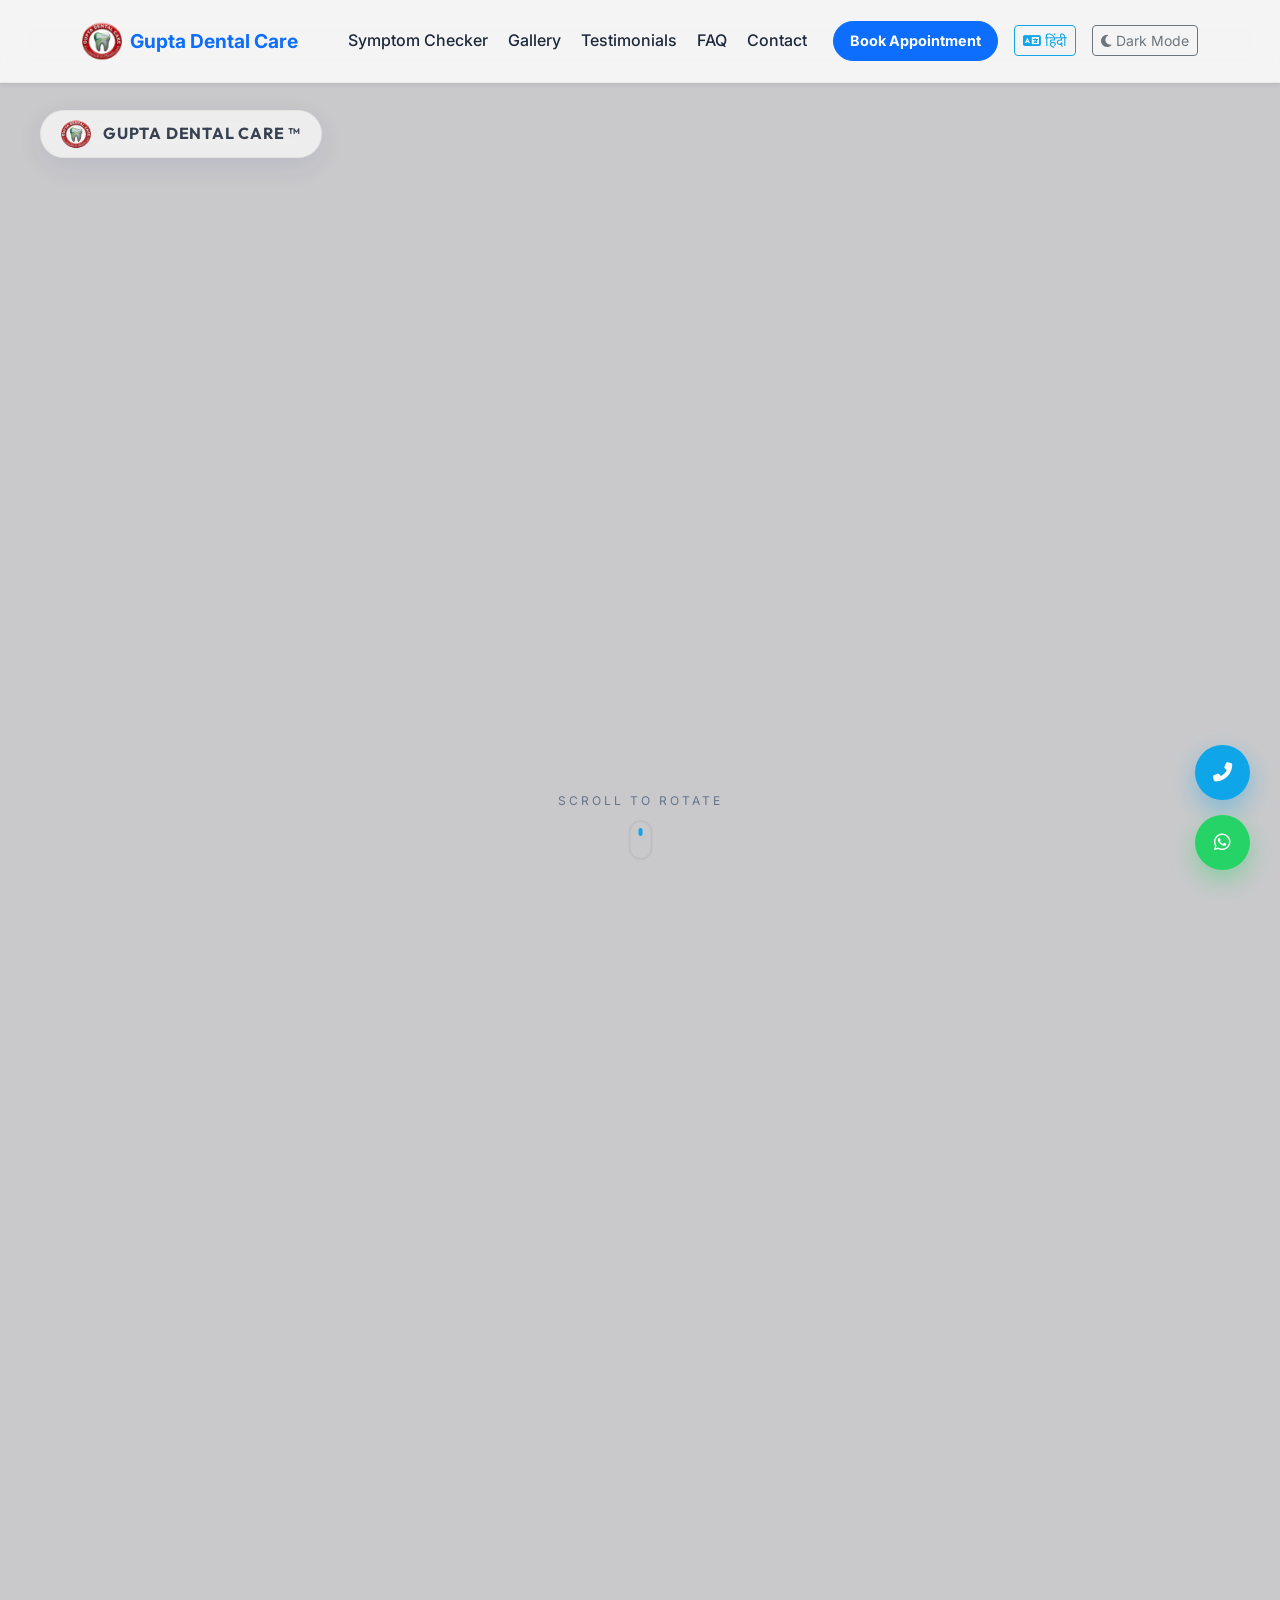
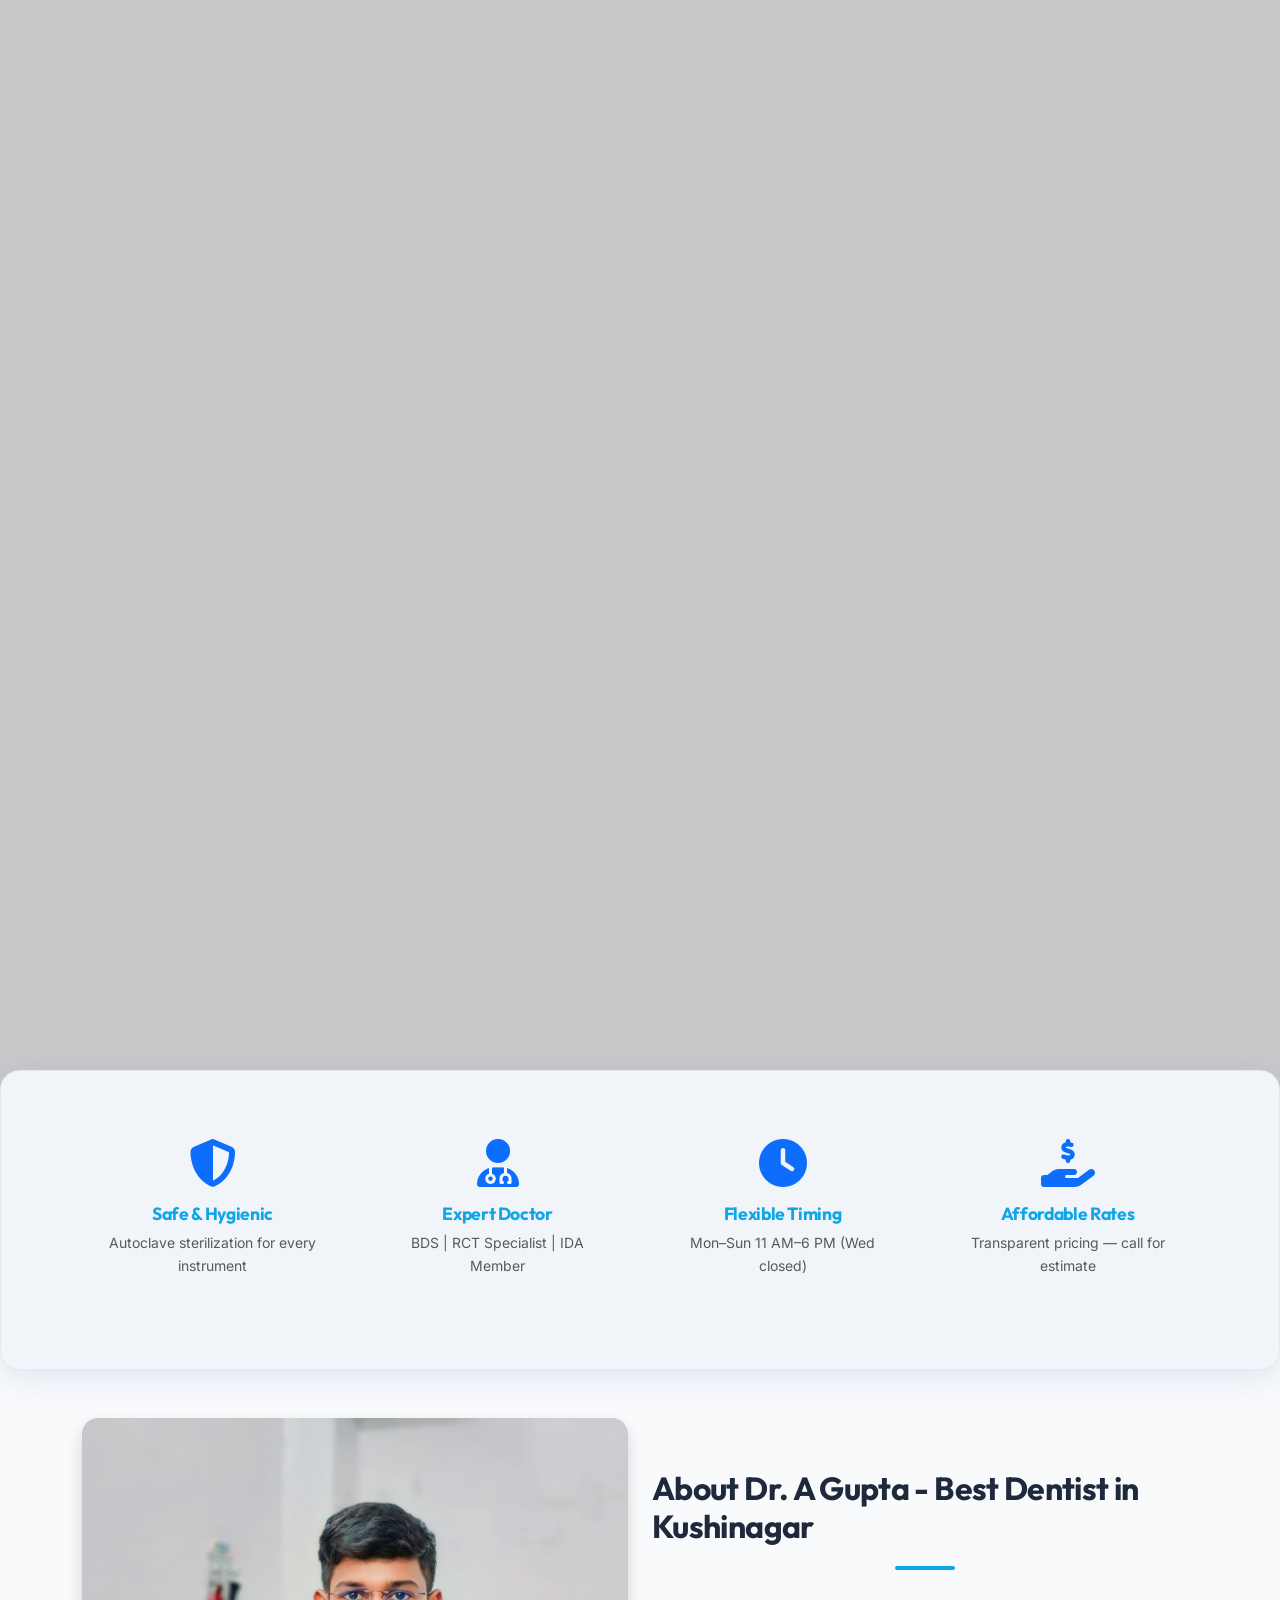
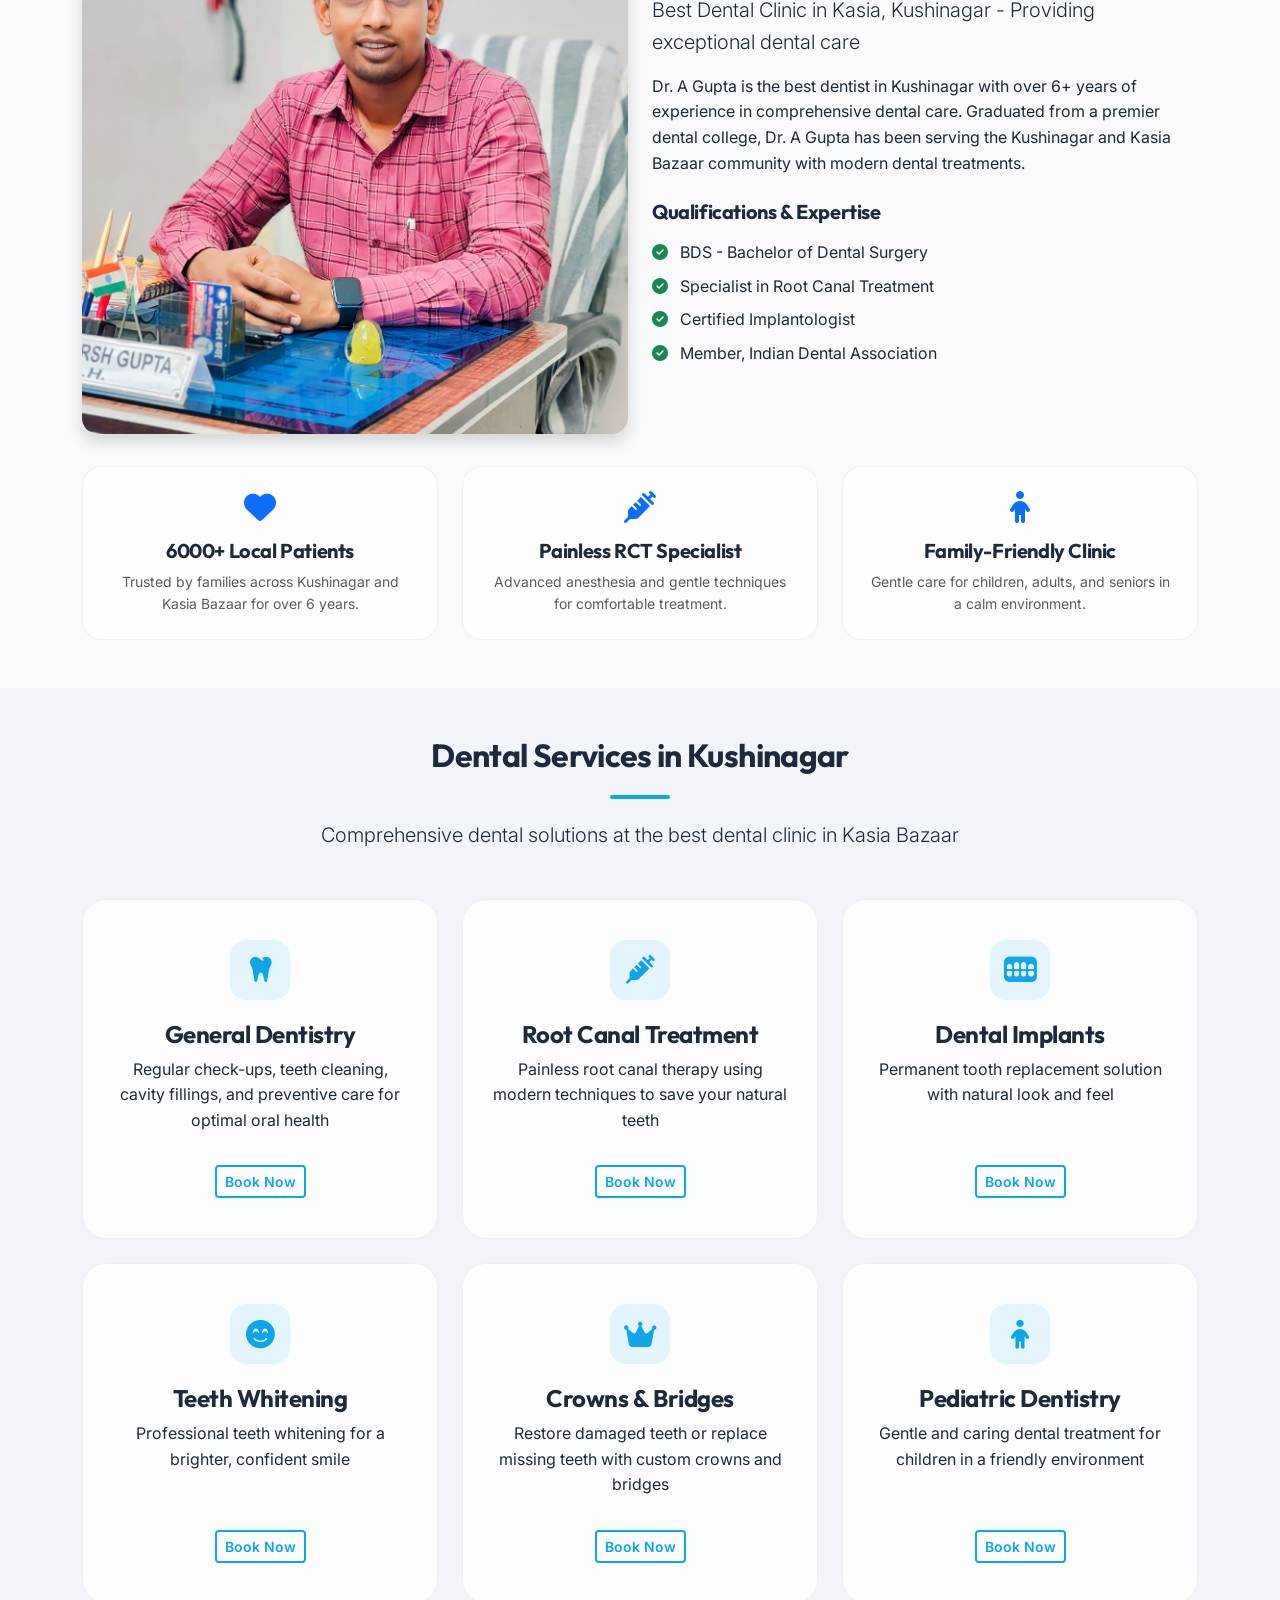
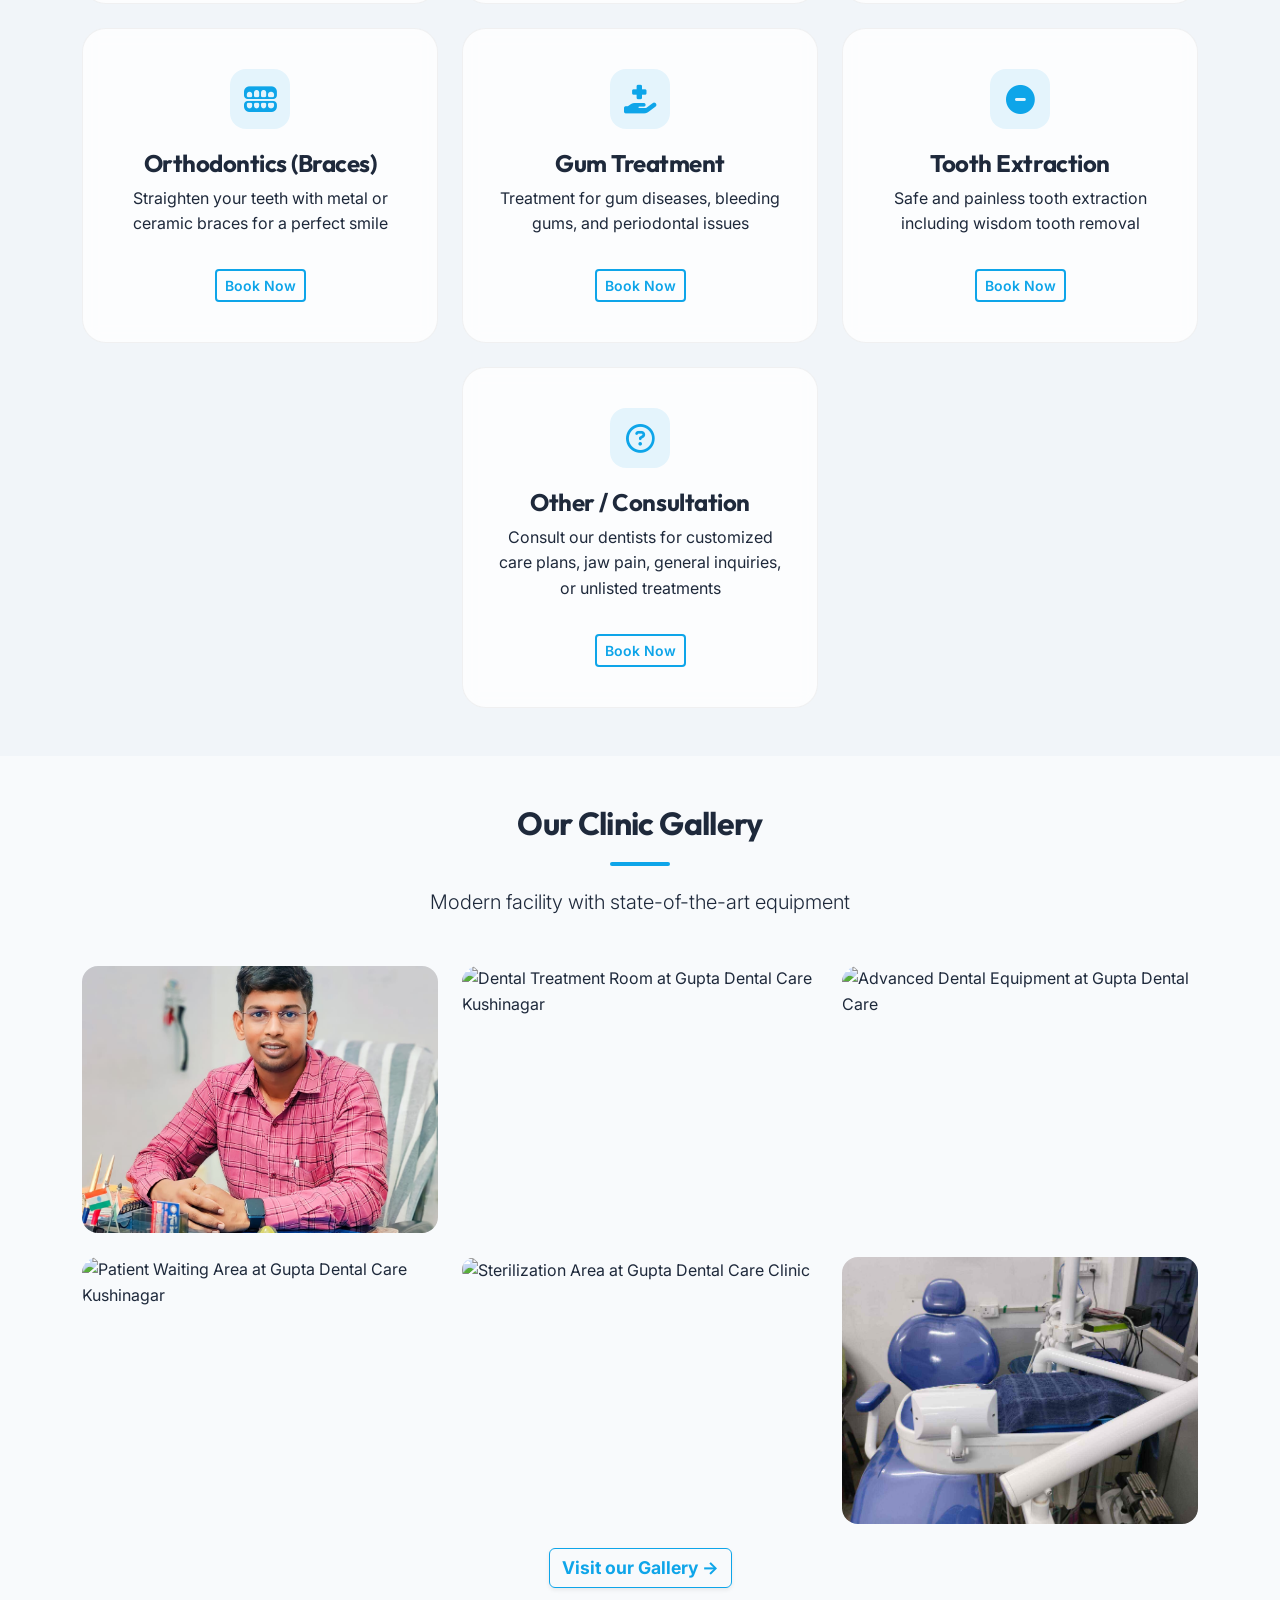
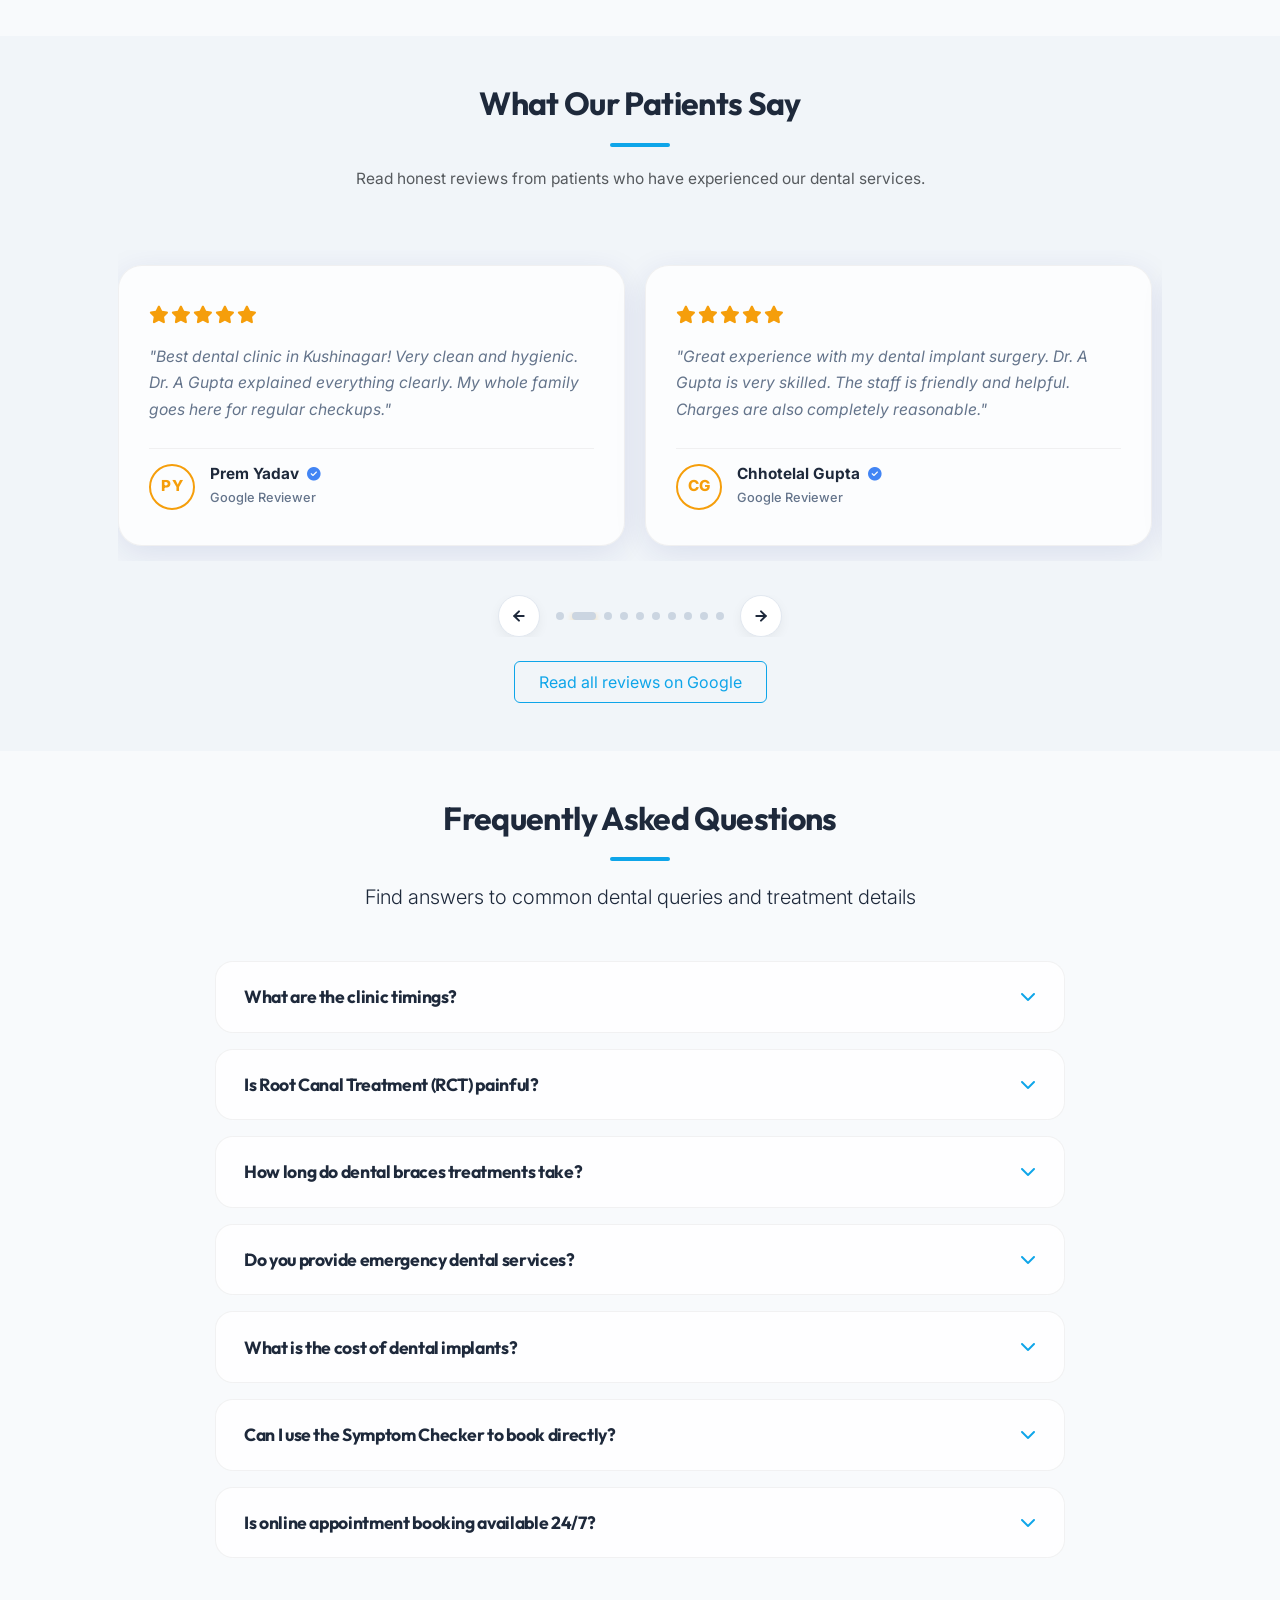
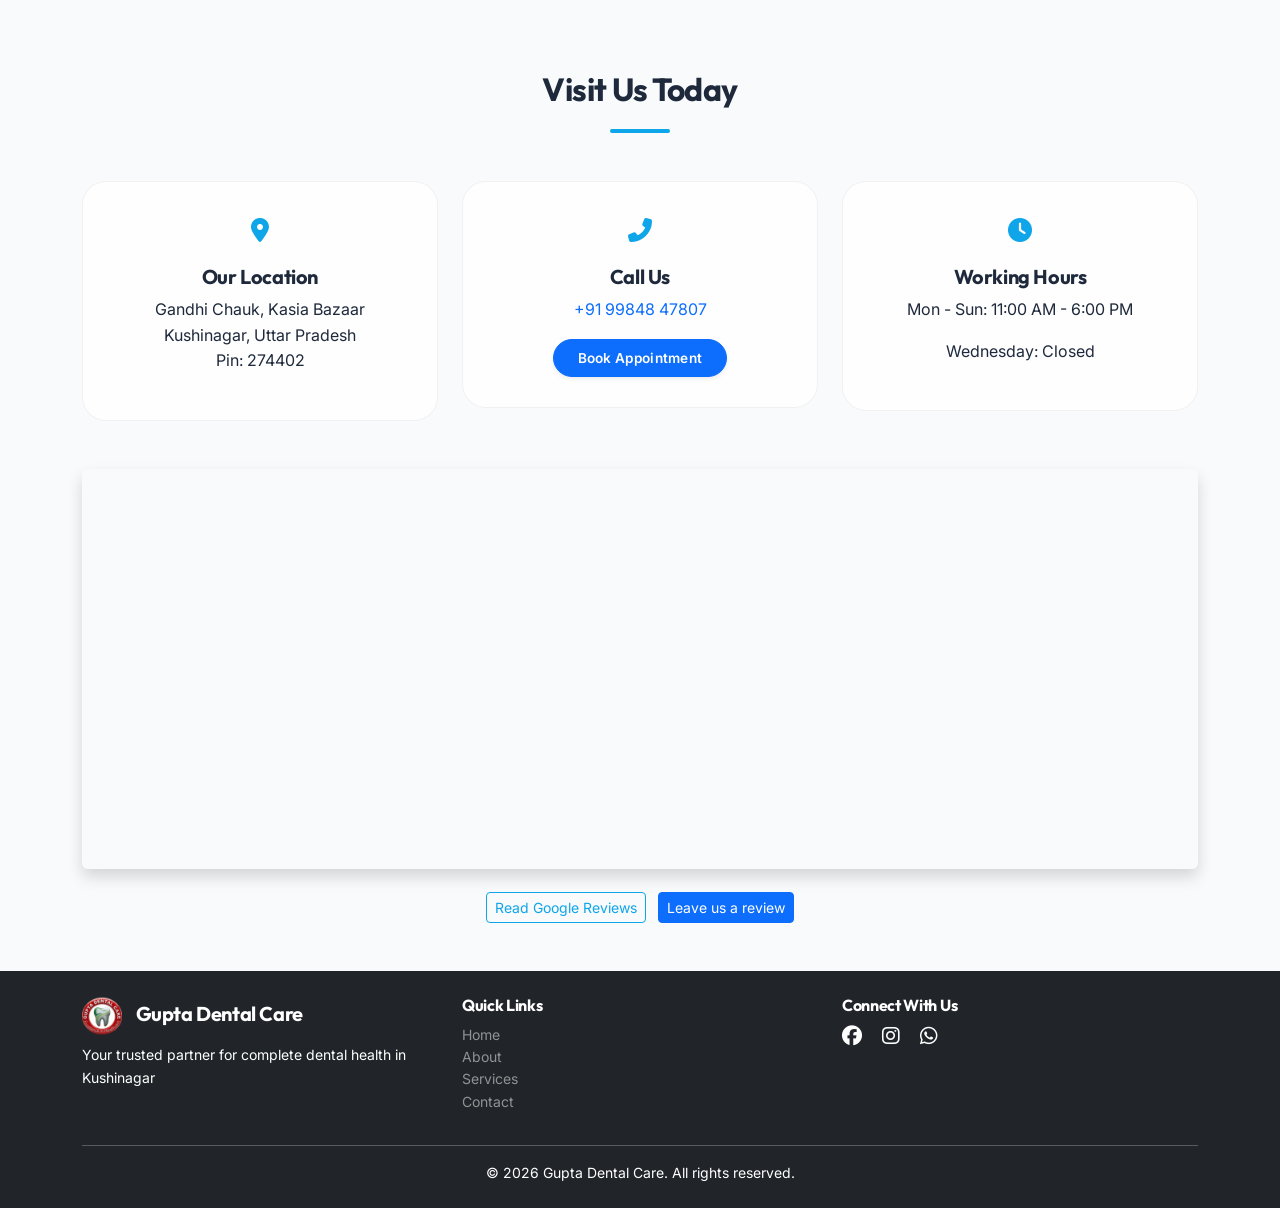
==== index.html @ a718fa8f "Add files via upload" ====
<!DOCTYPE html>
<html lang="en">

<head>
    <meta charset="UTF-8">
    <link rel="icon" type="image/png" href="favicon.png">
    <link rel="shortcut icon" type="image/x-icon" href="favicon.ico">
    <meta name="viewport" content="width=device-width, initial-scale=1.0">
    <meta name="description"
        content="Gupta Dental Care is the best dental clinic in Kushinagar, located at Gandhi Chauk, Kasia Bazaar. We offer top-class treatments like painless root canal, implants, teeth whitening, and braces from the best dentist in Kasia, Kushinagar. Book an appointment today!">
    <meta name="keywords"
        content="best dentist in kushinagar, dental clinic in kushinagar, best dentist in kasia bazaar, dental clinic in kasia, gupta dental care kushinagar, root canal treatment in kushinagar, teeth cleaning kushinagar, dental implants kushinagar, teeth whitening kasia, braces treatment kushinagar, dentist doctor near me, top dental clinic kushinagar, kushinagar dentist, kasia dentist clinic">
    <title>Gupta Dental Care - Best Dentist in Kushinagar | Gandhi Chauk, Kasia Bazaar</title>

    <!-- Canonical URL -->
    <link rel="canonical" href="https://bitcodeashishcloud.github.io/Gupta-Dental-Care/">

    <!-- Open Graph / Facebook -->
    <meta property="og:type" content="website">
    <meta property="og:url" content="https://bitcodeashishcloud.github.io/Gupta-Dental-Care/">
    <meta property="og:title" content="Gupta Dental Care - Best Dentist in Kushinagar | Gandhi Chauk, Kasia Bazaar">
    <meta property="og:description" content="Gupta Dental Care is the best dental clinic in Kushinagar (Gandhi Chauk, Kasia Bazaar). We offer top-class treatments: painless root canal, implants, braces, and teeth whitening from the best dentist in Kasia.">
    <meta property="og:image" content="https://bitcodeashishcloud.github.io/Gupta-Dental-Care/logo.png">

    <!-- Twitter -->
    <meta property="twitter:card" content="summary_large_image">
    <meta property="twitter:url" content="https://bitcodeashishcloud.github.io/Gupta-Dental-Care/">
    <meta property="twitter:title" content="Gupta Dental Care - Best Dentist in Kushinagar">
    <meta property="twitter:description" content="Gupta Dental Care is the best dental clinic in Kushinagar (Gandhi Chauk, Kasia Bazaar). We offer top-class treatments: painless root canal, implants, braces, and teeth whitening from the best dentist in Kasia.">
    <meta property="twitter:image" content="https://bitcodeashishcloud.github.io/Gupta-Dental-Care/logo.png">

    <!-- Local SEO JSON-LD Structured Data -->
    <script type="application/ld+json">
    {
      "@context": "https://schema.org",
      "@type": "Dentist",
      "name": "Gupta Dental Care",
      "image": "https://bitcodeashishcloud.github.io/Gupta-Dental-Care/logo.png",
      "@id": "https://bitcodeashishcloud.github.io/Gupta-Dental-Care/#dentist",
      "url": "https://bitcodeashishcloud.github.io/Gupta-Dental-Care/",
      "telephone": "+919984847807",
      "priceRange": "$$",
      "address": {
        "@type": "PostalAddress",
        "streetAddress": "Gandhi Chauk, Kasia Bazaar",
        "addressLocality": "Kushinagar",
        "addressRegion": "Uttar Pradesh",
        "postalCode": "274402",
        "addressCountry": "IN"
      },
      "geo": {
        "@type": "GeoCoordinates",
        "latitude": 26.7513826,
        "longitude": 83.9116056
      },
      "openingHoursSpecification": [
        {
          "@type": "OpeningHoursSpecification",
          "dayOfWeek": [
            "Monday",
            "Tuesday",
            "Thursday",
            "Friday",
            "Saturday",
            "Sunday"
          ],
          "opens": "11:00",
          "closes": "18:00"
        }
      ],
      "sameAs": [
        "https://www.facebook.com/people/Gupta-Dental-Care/100083342202190/",
        "https://www.instagram.com/guptadentalcare/",
        "https://maps.app.goo.gl/AraLLAGuS63JFRBz9"
      ]
    }
    </script>

    <!-- Bootstrap CSS -->
    <link href="https://cdn.jsdelivr.net/npm/bootstrap@5.3.0/dist/css/bootstrap.min.css" rel="stylesheet">
    <!-- Font Awesome -->
    <link rel="stylesheet" href="https://cdnjs.cloudflare.com/ajax/libs/font-awesome/6.4.0/css/all.min.css">
    <!-- Google Fonts -->
    <link
        href="https://fonts.googleapis.com/css2?family=Outfit:wght@300;400;500;600;700;800&family=Inter:wght@300;400;500;600;700&family=Noto+Sans+Devanagari:wght@300;400;500;600;700&display=swap"
        rel="stylesheet">
    <!-- AOS Animation -->
    <link href="https://unpkg.com/aos@2.3.1/dist/aos.css" rel="stylesheet">
    <!-- Custom CSS -->
    <link rel="stylesheet" href="styles.css">

    <!-- =====================================================
       3D SCROLL ANIMATION CUSTOM INTEGRATED STYLES
       ===================================================== -->
    <style>
        #scroll-track {
            position: relative;
            width: 100%;
            height: 480vh; /* Smooth scrolling duration */
            background-color: var(--hero-bg, var(--bg-body));
            transition: background-color 0.5s ease;
        }

        .sticky-canvas-wrapper {
            position: sticky;
            top: 0;
            width: 100%;
            height: 100vh;
            overflow: hidden;
            display: flex;
            align-items: center;
            justify-content: center;
            background-color: var(--hero-bg, var(--bg-body));
            transition: background-color 0.5s ease;
        }

        .sticky-canvas-wrapper::before {
            content: '';
            position: absolute;
            inset: 0;
            /* Centre is transparent, edges fade smoothly to page background to blend the grey frame container */
            background: radial-gradient(circle at center, transparent 25%, var(--hero-bg, var(--bg-body)) 60%);
            pointer-events: none;
            z-index: 3; /* Render on top of canvas to blend borders */
        }

        /* Branding watermark style overlay */
        .hero-brand-watermark {
            position: absolute;
            top: 110px;
            left: 50%;
            transform: translateX(-50%);
            display: flex;
            align-items: center;
            gap: 12px;
            opacity: 0.85;
            z-index: 10;
            pointer-events: none;
            background: var(--bg-surface);
            backdrop-filter: blur(10px);
            -webkit-backdrop-filter: blur(10px);
            border: 1px solid var(--border-glass);
            padding: 8px 20px;
            border-radius: 30px;
            box-shadow: var(--shadow-glass);
            transition: background-color 0.5s ease;
        }

        .hero-brand-watermark img {
            height: 30px;
            width: auto;
            object-fit: contain;
        }

        .hero-brand-watermark span {
            font-family: 'Outfit', sans-serif;
            font-weight: 700;
            font-size: 1rem;
            color: var(--text-main);
            letter-spacing: 0.05em;
            text-transform: uppercase;
        }

        @media (min-width: 992px) {
            .hero-brand-watermark {
                left: 40px;
                transform: none;
            }
        }

        #dental-canvas {
            display: block;
            max-width: 100vw;
            max-height: 100vh;
            object-fit: contain;
            z-index: 2;
        }

        /* Overlay text cards styled to match the theme */
        .overlay-card {
            position: absolute;
            top: 50%;
            transform: translate(-50%, -50%);
            width: 90%;
            max-width: 440px;
            background: var(--bg-surface);
            backdrop-filter: blur(20px);
            -webkit-backdrop-filter: blur(20px);
            border: 1px solid var(--border-glass);
            border-left: 3px solid var(--primary);
            border-radius: 20px;
            padding: 2.5rem;
            box-shadow: var(--shadow-glass);
            z-index: 10;
            pointer-events: auto;
            display: none;
            opacity: 0;
            transition: background-color 0.5s ease, border-color 0.5s ease, opacity 0.1s ease;
        }

        #card-1 { left: 22%; }
        #card-2 { left: 78%; }
        #card-3 { left: 22%; }
        #card-4 { left: 50%; max-width: 550px; text-align: center; border-left: 1px solid var(--border-glass); border-bottom: 3px solid var(--primary); }

        .card-tag {
            font-family: 'Outfit', sans-serif;
            font-size: 0.8rem;
            font-weight: 700;
            text-transform: uppercase;
            letter-spacing: 0.2em;
            color: var(--primary);
            margin-bottom: 0.75rem;
            display: inline-block;
        }

        .card-title {
            font-size: 2rem;
            font-weight: 700;
            color: var(--text-main);
            margin-bottom: 1rem;
            line-height: 1.2;
        }

        .card-text {
            color: var(--text-muted);
            font-size: 0.98rem;
            line-height: 1.6;
            margin-bottom: 0;
        }

        /* Preloader overlay matching the theme */
        #preloader {
            position: fixed;
            inset: 0;
            background-color: var(--bg-body);
            z-index: 99999;
            display: flex;
            flex-direction: column;
            align-items: center;
            justify-content: center;
            transition: opacity 0.8s ease, visibility 0.8s;
        }

        .preloader-logo {
            font-family: 'Outfit', sans-serif;
            font-size: 2.5rem;
            font-weight: 800;
            letter-spacing: 0.1em;
            margin-bottom: 2rem;
            background: linear-gradient(135deg, var(--text-main) 30%, var(--primary));
            -webkit-background-clip: text;
            -webkit-text-fill-color: transparent;
            text-transform: uppercase;
        }

        .loader-ring-container {
            position: relative;
            width: 120px;
            height: 120px;
            margin-bottom: 2rem;
        }

        .loader-ring {
            width: 100%;
            height: 100%;
            border-radius: 50%;
            border: 2px solid var(--border-glass);
            border-top: 2px solid var(--primary);
            animation: spin 1s linear infinite;
        }

        .loader-percentage {
            position: absolute;
            inset: 0;
            display: flex;
            align-items: center;
            justify-content: center;
            font-family: 'Outfit', sans-serif;
            font-weight: 600;
            font-size: 1.25rem;
            color: var(--primary);
        }

        .loader-bar-bg {
            width: 250px;
            height: 2px;
            background: var(--border-glass);
            border-radius: 1px;
            overflow: hidden;
            margin-bottom: 1rem;
        }

        .loader-bar-fill {
            width: 0%;
            height: 100%;
            background: var(--primary);
            transition: width 0.1s ease-out;
        }

        .loader-status {
            font-size: 0.85rem;
            color: var(--text-muted);
            text-transform: uppercase;
            letter-spacing: 0.15em;
        }

        .scroll-down-indicator {
            position: absolute;
            bottom: 40px;
            left: 50%;
            transform: translateX(-50%);
            z-index: 15;
            display: flex;
            flex-direction: column;
            align-items: center;
            color: var(--text-muted);
            font-size: 0.75rem;
            text-transform: uppercase;
            letter-spacing: 0.25em;
            pointer-events: none;
            transition: opacity 0.5s;
        }

        .scroll-mouse {
            width: 24px;
            height: 40px;
            border: 2px solid var(--border-glass);
            border-radius: 12px;
            margin-top: 10px;
            position: relative;
        }

        .scroll-wheel {
            width: 4px;
            height: 8px;
            background-color: var(--primary);
            border-radius: 2px;
            position: absolute;
            top: 6px;
            left: 50%;
            transform: translateX(-50%);
            animation: scrollWheelAnim 1.8s infinite;
        }

        @keyframes spin {
            0% { transform: rotate(0deg); }
            100% { transform: rotate(360deg); }
        }

        @keyframes scrollWheelAnim {
            0% { top: 6px; opacity: 1; }
            100% { top: 22px; opacity: 0; }
        }

        @media (max-width: 991.98px) {
            /* Position text overlays at the bottom of the screen on mobile to avoid covering the 3D model */
            .overlay-card {
                left: 50% !important;
                top: 76% !important;
                transform: translate(-50%, -50%) !important;
                width: 92% !important;
                max-width: 460px !important;
                padding: 1.25rem 1.5rem !important;
                border-radius: 16px !important;
            }

            .card-title {
                font-size: 1.3rem !important;
                margin-bottom: 0.5rem !important;
            }

            .card-text {
                font-size: 0.82rem !important;
                line-height: 1.5 !important;
            }

            .card-tag {
                font-size: 0.7rem !important;
                margin-bottom: 0.25rem !important;
            }

            /* Center brand watermark at the top of the viewport on mobile */
            .hero-brand-watermark {
                top: 80px !important;
                left: 50% !important;
                transform: translateX(-50%) !important;
                padding: 6px 15px !important;
                border-radius: 20px !important;
            }

            .hero-brand-watermark img {
                height: 24px !important;
            }

            /* Mask left/right borders on mobile using narrow ellipse vignette */
            .sticky-canvas-wrapper::before {
                background: radial-gradient(ellipse at center, transparent 20%, var(--hero-bg, var(--bg-body)) 60%) !important;
            }

            .hero-brand-watermark span {
                font-size: 0.85rem !important;
            }
        }
    </style>

</head>

<body>
    <!-- PRELOADER OVERLAY -->
    <div id="preloader">
        <div class="preloader-logo" data-en="Gupta Dental Care" data-hi="गुप्ता डेंटल केयर">Gupta Dental Care</div>
        <div class="loader-ring-container">
            <div class="loader-ring"></div>
            <div class="loader-percentage" id="preload-percent">0%</div>
        </div>
        <div class="loader-bar-bg">
            <div class="loader-bar-fill" id="preload-progress-bar"></div>
        </div>
        <div class="loader-status" id="preload-status" data-en="Loading 3D Model..." data-hi="3D मॉडल लोड हो रहा है...">Loading 3D Model...</div>
    </div>


    <!-- Navigation -->
    <nav class="navbar navbar-expand-lg navbar-light bg-white fixed-top shadow-sm">
        <div class="container">
            <a class="navbar-brand d-flex align-items-center" href="#home" style="max-width: 75%;">
                <img src="logo.png" alt="Gupta Dental Care Clinic Logo" style="height: 40px; width: auto; object-fit: contain;">
                <span class="ms-2 fw-bold text-primary text-truncate" style="font-size: 1.2rem;">Gupta Dental
                    Care</span>
            </a>
            <button class="navbar-toggler" type="button" data-bs-toggle="collapse" data-bs-target="#navbarNav"
                aria-label="Toggle navigation">
                <span class="navbar-toggler-icon"></span>
            </button>
            <div class="collapse navbar-collapse" id="navbarNav">
                <ul class="navbar-nav ms-auto align-items-center">
                    <li class="nav-item">
                        <a class="nav-link" href="symptoms/" data-en="Symptom Checker" data-hi="लक्षण जांचकर्ता">Symptom Checker</a>
                    </li>
                    <li class="nav-item">
                        <a class="nav-link" href="gallery/" data-en="Gallery" data-hi="गैलरी">Gallery</a>
                    </li>
                    <li class="nav-item">
                        <a class="nav-link" href="#testimonials" data-en="Testimonials" data-hi="समीक्षा">Testimonials</a>
                    </li>
                    <li class="nav-item">
                        <a class="nav-link" href="#faq" data-en="FAQ" data-hi="सामान्य प्रश्न">FAQ</a>
                    </li>
                    <li class="nav-item">
                        <a class="nav-link" href="#contact" data-en="Contact" data-hi="संपर्क">Contact</a>
                    </li>
                    <li class="nav-item ms-lg-3 mt-2 mt-lg-0 mb-2 mb-lg-0">
                        <a class="btn btn-primary nav-cta-btn px-3 py-2 fw-bold text-white" href="booking/" data-en="Book Appointment" data-hi="अपॉइंटमेंट बुक करें" style="border-radius: 20px; font-size: 0.9rem; text-decoration: none;">Book Appointment</a>
                    </li>
                    <li class="nav-item ms-3">
                        <button class="btn btn-outline-primary btn-sm language-toggle" onclick="toggleLanguage()">
                            <i class="fas fa-language"></i> <span id="lang-text">हिंदी</span>
                        </button>
                    </li>
                    <li class="nav-item ms-3">
                        <button class="btn btn-outline-secondary btn-sm" id="bg-toggle" onclick="toggleBackgroundMode()">
                            <i class="fas fa-moon"></i> <span id="bg-mode-text">Dark Mode</span>
                        </button>
                    </li>
                </ul>
            </div>
        </div>
    </nav>

    <!-- Hero Section -->
    <section id="home" style="padding:0;">
        <div id="scroll-track">
            <div class="sticky-canvas-wrapper">
                <canvas id="dental-canvas"></canvas>

                <!-- Branding watermark overlay -->
                <div class="hero-brand-watermark">
                    <img src="logo.png" alt="Gupta Dental Care Logo">
                    <span data-en="Gupta Dental Care &trade;" data-hi="गुप्ता डेंटल केयर &trade;">Gupta Dental Care &trade;</span>
                </div>

                <!-- Scroll indicator -->
                <div class="scroll-down-indicator" id="scroll-prompt">
                    <span data-en="SCROLL TO ROTATE" data-hi="घुमाने के लिए स्क्रॉल करें">SCROLL TO ROTATE</span>
                    <div class="scroll-mouse">
                        <div class="scroll-wheel"></div>
                    </div>
                </div>

                <!-- Overlaid Cards -->
                <div class="overlay-card" id="card-1">
                    <span class="card-tag" data-en="Revolutionary Technology" data-hi="क्रांतिकारी तकनीक">Revolutionary Technology</span>
                    <h3 class="card-title" data-en="DentaLuxe 3D Precision" data-hi="डेंटालक्स 3D परिशुद्धता">DentaLuxe 3D Precision</h3>
                    <p class="card-text" data-en="Step into a new era of aesthetics. Watch this high-resolution dental scan rotate under your control. We map every curve with sub-millimeter clinical accuracy." data-hi="सौंदर्यशास्त्र के एक नए युग में कदम रखें। अपने नियंत्रण में घूमते हुए इस उच्च-रिज़ॉल्यूशन वाले डेंटल स्कैन को देखें। हम सब-मिलीमीटर नैदानिक सटीकता के साथ हर वक्र का मानचित्रण करते हैं।">Step into a new era of aesthetics. Watch this high-resolution dental scan rotate under your control. We map every curve with sub-millimeter clinical accuracy.</p>
                </div>

                <div class="overlay-card" id="card-2">
                    <span class="card-tag" data-en="Digital Impressions" data-hi="डिजिटल इम्प्रेशन">Digital Impressions</span>
                    <h3 class="card-title" data-en="Intraoral Diagnostics" data-hi="इंट्राओरल निदान">Intraoral Diagnostics</h3>
                    <p class="card-text" data-en="No messy molds, no discomfort. Our advanced optical wand scans the mouth in 60 seconds, creating an exact digital replica to plan your treatment instantly." data-hi="कोई गंदा सांचा नहीं, कोई असुविधा नहीं। हमारी उन्नत ऑप्टिकल छड़ी 60 सेकंड में मुंह को स्कैन करती है, जिससे आपके उपचार की तुरंत योजना बनाने के लिए एक सटीक डिजिटल प्रतिकृति बनती है।">No messy molds, no discomfort. Our advanced optical wand scans the mouth in 60 seconds, creating an exact digital replica to plan your treatment instantly.</p>
                </div>

                <div class="overlay-card" id="card-3">
                    <span class="card-tag" data-en="Invisalign & Aligners" data-hi="इनविजिलाइन और एलाइनर">Invisalign & Aligners</span>
                    <h3 class="card-title" data-en="Perfect Occlusion Fit" data-hi="परफेक्ट ऑक्लूजन फिट">Perfect Occlusion Fit</h3>
                    <p class="card-text" data-en="Using AI-driven path models, we design clear aligners that guide each tooth along its optimal path. Designed comfortably to match your exact gingival margin line." data-hi="एआई-संचालित पथ मॉडलों का उपयोग करके, हम स्पष्ट एलाइनर डिज़ाइन करते हैं जो प्रत्येक दांत को उसके सर्वोत्तम पथ पर निर्देशित करते हैं। मसूड़ों के किनारे से पूरी तरह मेल खाने के लिए आरामदायक डिज़ाइन।">Using AI-driven path models, we design clear aligners that guide each tooth along its optimal path. Designed comfortably to match your exact gingival margin line.</p>
                </div>

                <div class="overlay-card" id="card-4">
                    <span class="card-tag" data-en="Gupta Dental Care" data-hi="गुप्ता डेंटल केयर">Gupta Dental Care</span>
                    <h3 class="card-title" data-en="Your Future Smile" data-hi="आपकी भविष्य की मुस्कान">Your Future Smile</h3>
                    <p class="card-text" data-en="Luxury dental aesthetics are now closer than ever. Schedule a comprehensive 3D scan and consultation with our RCT and alignment specialists." data-hi="लक्जरी दंत सौंदर्यशास्त्र अब पहले से कहीं अधिक करीब है। हमारे आरसीटी और एलाइनमेंट विशेषज्ञों के साथ एक व्यापक 3D स्कैन और परामर्श का समय तय करें।"></p>
                    <div class="text-center mt-4">
                        <a href="booking/" class="btn btn-primary px-4 py-2" data-en="Book 3D Scan Appointment" data-hi="3D स्कैन अपॉइंटमेंट बुक करें" style="border-radius: 20px; font-weight: 600;">Book 3D Scan Appointment</a>
                    </div>
                </div>
            </div>
        </div>
    </section>

    <!-- Trust Section -->
    <section class="trust-section py-5 bg-light">
        <div class="container">
            <div class="row text-center">
                <div class="col-md-3 col-6 mb-4">
                    <div class="trust-item">
                        <i class="fas fa-shield-alt fa-3x text-primary mb-3"></i>
                        <h5 data-en="Safe & Hygienic" data-hi="सुरक्षित और स्वच्छ">Safe & Hygienic</h5>
                        <p class="small text-muted mb-0" data-en="Autoclave sterilization for every instrument" data-hi="हर उपकरण के लिए ऑटोक्लेव नसबंदी">Autoclave sterilization for every instrument</p>
                    </div>
                </div>
                <div class="col-md-3 col-6 mb-4">
                    <div class="trust-item">
                        <i class="fas fa-user-md fa-3x text-primary mb-3"></i>
                        <h5 data-en="Expert Doctor" data-hi="विशेषज्ञ डॉक्टर">Expert Doctor</h5>
                        <p class="small text-muted mb-0" data-en="BDS | RCT Specialist | IDA Member" data-hi="बीडीएस | आरसीटी विशेषज्ञ | आईडीए सदस्य">BDS | RCT Specialist | IDA Member</p>
                    </div>
                </div>
                <div class="col-md-3 col-6 mb-4">
                    <div class="trust-item">
                        <i class="fas fa-clock fa-3x text-primary mb-3"></i>
                        <h5 data-en="Flexible Timing" data-hi="लचीला समय">Flexible Timing</h5>
                        <p class="small text-muted mb-0" data-en="Mon–Sun 11 AM–6 PM (Wed closed)" data-hi="सोम–रवि 11–6 (बुधवार बंद)">Mon–Sun 11 AM–6 PM (Wed closed)</p>
                    </div>
                </div>
                <div class="col-md-3 col-6 mb-4">
                    <div class="trust-item">
                        <i class="fas fa-hand-holding-usd fa-3x text-primary mb-3"></i>
                        <h5 data-en="Affordable Rates" data-hi="किफायती दरें">Affordable Rates</h5>
                        <p class="small text-muted mb-0" data-en="Transparent pricing — call for estimate" data-hi="पारदर्शी कीमत — अनुमान के लिए कॉल करें">Transparent pricing — call for estimate</p>
                    </div>
                </div>
            </div>
        </div>
    </section>

    <!-- About Section -->
    <section id="about" class="py-5">
        <div class="container">
            <div class="row align-items-center">
                <div class="col-lg-6 mb-4 mb-lg-0">
                    <img src="Dr. A Gupta.jpeg" alt="Dr. A Gupta - Lead Dentist at Gupta Dental Care Kushinagar" class="img-fluid rounded-4 shadow">
                </div>
                <div class="col-lg-6">
                    <div class="section-title mb-4">
                        <h2 class="fw-bold" data-en="About Dr. A Gupta - Best Dentist in Kushinagar" data-hi="डॉ. ए गुप्ता के बारे में - कुशीनगर के सर्वश्रेष्ठ दंत चिकित्सक">About Dr. A
                            Gupta - Best Dentist in Kushinagar</h2>
                        <div class="title-border"></div>
                    </div>
                    <p class="lead" data-en="Best Dental Clinic in Kasia, Kushinagar - Providing exceptional dental care"
                        data-hi="कस्या, कुशीनगर में सर्वश्रेष्ठ डेंटल क्लिनिक - असाधारण दंत चिकित्सा देखभाल प्रदान करने के लिए समर्पित">
                        Best Dental Clinic in Kasia, Kushinagar - Providing exceptional dental care
                    </p>
                    <p data-en="Dr. A Gupta is the best dentist in Kushinagar with over 6+ years of experience in comprehensive dental care. Graduated from a premier dental college, Dr. A Gupta has been serving the Kushinagar and Kasia Bazaar community with modern dental treatments."
                        data-hi="डॉ. ए गुप्ता कुशीनगर के सर्वश्रेष्ठ दंत चिकित्सक हैं, जिन्हें व्यापक दंत चिकित्सा देखभाल में 6+ से अधिक वर्षों का अनुभव है। एक प्रमुख डेंटल कॉलेज से स्नातक, डॉ. ए गुप्ता आधुनिक दंत चिकित्सा उपचार के साथ कुशीनगर और कस्या बाजार समुदाय की सेवा कर रहे हैं।">
                        Dr. A Gupta is the best dentist in Kushinagar with over 6+ years of experience in comprehensive
                        dental care. Graduated from a premier dental college, Dr. A Gupta has been serving the
                        Kushinagar and Kasia Bazaar community with modern dental treatments.
                    </p>

                    <div class="qualifications mt-4">
                        <h5 class="fw-bold mb-3" data-en="Qualifications & Expertise" data-hi="योग्यता और विशेषज्ञता">
                            Qualifications & Expertise</h5>
                        <ul class="list-unstyled">
                            <li class="mb-2"><i class="fas fa-check-circle text-success me-2"></i> BDS - Bachelor of
                                Dental Surgery</li>
                            <li class="mb-2"><i class="fas fa-check-circle text-success me-2"></i> <span
                                    data-en="Specialist in Root Canal Treatment"
                                    data-hi="रूट कैनाल उपचार में विशेषज्ञ">Specialist in Root Canal Treatment</span>
                            </li>
                            <li class="mb-2"><i class="fas fa-check-circle text-success me-2"></i> <span
                                    data-en="Certified Implantologist" data-hi="प्रमाणित इम्प्लांटोलॉजिस्ट">Certified
                                    Implantologist</span></li>
                            <li class="mb-2"><i class="fas fa-check-circle text-success me-2"></i> <span
                                    data-en="Member, Indian Dental Association"
                                    data-hi="सदस्य, भारतीय दंत चिकित्सा संघ">Member, Indian Dental Association</span>
                            </li>
                        </ul>
                    </div>
                </div>
            </div>

            <!-- Why Patients Trust Us -->
            <div class="row g-4 mt-2 why-trust-row">
                <div class="col-md-4">
                    <div class="why-trust-card text-center p-4 h-100">
                        <i class="fas fa-heart fa-2x text-primary mb-3"></i>
                        <h5 class="fw-bold" data-en="6000+ Local Patients" data-hi="6000+ स्थानीय मरीज">6000+ Local Patients</h5>
                        <p class="small text-muted mb-0" data-en="Trusted by families across Kushinagar and Kasia Bazaar for over 6 years." data-hi="6+ वर्षों से कुशीनगर और कस्या बाजार के परिवारों द्वारा विश्वसनीय।">Trusted by families across Kushinagar and Kasia Bazaar for over 6 years.</p>
                    </div>
                </div>
                <div class="col-md-4">
                    <div class="why-trust-card text-center p-4 h-100">
                        <i class="fas fa-syringe fa-2x text-primary mb-3"></i>
                        <h5 class="fw-bold" data-en="Painless RCT Specialist" data-hi="दर्द रहित आरसीटी विशेषज्ञ">Painless RCT Specialist</h5>
                        <p class="small text-muted mb-0" data-en="Advanced anesthesia and gentle techniques for comfortable treatment." data-hi="आरामदायक उपचार के लिए उन्नत एनेस्थीसिया और कोमल तकनीक।">Advanced anesthesia and gentle techniques for comfortable treatment.</p>
                    </div>
                </div>
                <div class="col-md-4">
                    <div class="why-trust-card text-center p-4 h-100">
                        <i class="fas fa-child fa-2x text-primary mb-3"></i>
                        <h5 class="fw-bold" data-en="Family-Friendly Clinic" data-hi="परिवार के अनुकूल क्लिनिक">Family-Friendly Clinic</h5>
                        <p class="small text-muted mb-0" data-en="Gentle care for children, adults, and seniors in a calm environment." data-hi="शांत वातावरण में बच्चों, वयस्कों और बुजुर्गों के लिए कोमल देखभाल।">Gentle care for children, adults, and seniors in a calm environment.</p>
                    </div>
                </div>
            </div>
        </div>
    </section>


    <!-- Services Section -->
    <section id="services" class="py-5 bg-light">
        <div class="container">
            <div class="section-title text-center mb-5">
                <h2 class="fw-bold" data-en="Dental Services in Kushinagar" data-hi="कुशीनगर में दंत चिकित्सा सेवाएं">Dental Services in Kushinagar</h2>
                <div class="title-border mx-auto"></div>
                <p class="lead mt-3" data-en="Comprehensive dental solutions at the best dental clinic in Kasia Bazaar"
                    data-hi="कस्या बाजार में सर्वश्रेष्ठ दंत चिकित्सा क्लिनिक में व्यापक दंत समाधान">
                    Comprehensive dental solutions at the best dental clinic in Kasia Bazaar
                </p>
            </div>

            <div class="row g-4 justify-content-center">
                <div class="col-lg-4 col-md-6">
                    <div class="service-card text-center h-100 d-flex flex-column">
                        <div class="service-icon">
                            <i class="fas fa-tooth"></i>
                        </div>
                        <h4 data-en="General Dentistry" data-hi="सामान्य दंत चिकित्सा">General Dentistry</h4>
                        <p class="flex-grow-1" data-en="Regular check-ups, teeth cleaning, cavity fillings, and preventive care for optimal oral health"
                            data-hi="नियमित जांच, दांतों की सफाई, कैविटी भरना और इष्टतम मौखिक स्वास्थ्य के लिए निवारक देखभाल">
                            Regular check-ups, teeth cleaning, cavity fillings, and preventive care for optimal oral
                            health
                        </p>
                        <div class="mt-3">
                            <a href="booking/?service=general" class="btn btn-sm btn-outline-primary" data-en="Book Now" data-hi="अभी बुक करें">Book Now</a>
                        </div>
                    </div>
                </div>

                <div class="col-lg-4 col-md-6">
                    <div class="service-card text-center h-100 d-flex flex-column">
                        <div class="service-icon">
                            <i class="fas fa-syringe"></i>
                        </div>
                        <h4 data-en="Root Canal Treatment" data-hi="रूट कैनाल उपचार">Root Canal Treatment</h4>
                        <p class="flex-grow-1" data-en="Painless root canal therapy using modern techniques to save your natural teeth"
                            data-hi="आपके प्राकृतिक दांतों को बचाने के लिए आधुनिक तकनीकों का उपयोग करके दर्द रहित रूट कैनाल थेरेपी">
                            Painless root canal therapy using modern techniques to save your natural teeth
                        </p>
                        <div class="mt-3">
                            <a href="booking/?service=rct" class="btn btn-sm btn-outline-primary" data-en="Book Now" data-hi="अभी बुक करें">Book Now</a>
                        </div>
                    </div>
                </div>

                <div class="col-lg-4 col-md-6">
                    <div class="service-card text-center h-100 d-flex flex-column">
                        <div class="service-icon">
                            <i class="fas fa-teeth"></i>
                        </div>
                        <h4 data-en="Dental Implants" data-hi="डेंटल इम्प्लांट्स">Dental Implants</h4>
                        <p class="flex-grow-1" data-en="Permanent tooth replacement solution with natural look and feel"
                            data-hi="प्राकृतिक रूप और अनुभव के साथ स्थायी दांत प्रतिस्थापन समाधान">
                            Permanent tooth replacement solution with natural look and feel
                        </p>
                        <div class="mt-3">
                            <a href="booking/?service=implants" class="btn btn-sm btn-outline-primary" data-en="Book Now" data-hi="अभी बुक करें">Book Now</a>
                        </div>
                    </div>
                </div>

                <div class="col-lg-4 col-md-6">
                    <div class="service-card text-center h-100 d-flex flex-column">
                        <div class="service-icon">
                            <i class="fas fa-smile-beam"></i>
                        </div>
                        <h4 data-en="Teeth Whitening" data-hi="दांतों की सफेदी">Teeth Whitening</h4>
                        <p class="flex-grow-1" data-en="Professional teeth whitening for a brighter, confident smile"
                            data-hi="एक उज्जवल, आत्मविश्वास भरी मुस्कान के लिए पेशेवर दांत सफेदी">
                            Professional teeth whitening for a brighter, confident smile
                        </p>
                        <div class="mt-3">
                            <a href="booking/?service=whitening" class="btn btn-sm btn-outline-primary" data-en="Book Now" data-hi="अभी बुक करें">Book Now</a>
                        </div>
                    </div>
                </div>

                <div class="col-lg-4 col-md-6">
                    <div class="service-card text-center h-100 d-flex flex-column">
                        <div class="service-icon">
                            <i class="fas fa-crown"></i>
                        </div>
                        <h4 data-en="Crowns & Bridges" data-hi="क्राउन और ब्रिज">Crowns & Bridges</h4>
                        <p class="flex-grow-1" data-en="Restore damaged teeth or replace missing teeth with custom crowns and bridges"
                            data-hi="कस्टम क्राउन और ब्रिज के साथ क्षतिग्रस्त दांतों को बहाल करें या लापता दांतों को बदलें">
                            Restore damaged teeth or replace missing teeth with custom crowns and bridges
                        </p>
                        <div class="mt-3">
                            <a href="booking/?service=crowns" class="btn btn-sm btn-outline-primary" data-en="Book Now" data-hi="अभी बुक करें">Book Now</a>
                        </div>
                    </div>
                </div>

                <div class="col-lg-4 col-md-6">
                    <div class="service-card text-center h-100 d-flex flex-column">
                        <div class="service-icon">
                            <i class="fas fa-child"></i>
                        </div>
                        <h4 data-en="Pediatric Dentistry" data-hi="बाल दंत चिकित्सा">Pediatric Dentistry</h4>
                        <p class="flex-grow-1" data-en="Gentle and caring dental treatment for children in a friendly environment"
                            data-hi="एक मित्रवत वातावरण में बच्चों के लिए कोमल और देखभाल भरा दंत उपचार">
                            Gentle and caring dental treatment for children in a friendly environment
                        </p>
                        <div class="mt-3">
                            <a href="booking/?service=pediatric" class="btn btn-sm btn-outline-primary" data-en="Book Now" data-hi="अभी बुक करें">Book Now</a>
                        </div>
                    </div>
                </div>

                <div class="col-lg-4 col-md-6">
                    <div class="service-card text-center h-100 d-flex flex-column">
                        <div class="service-icon">
                            <i class="fas fa-teeth-open"></i>
                        </div>
                        <h4 data-en="Orthodontics (Braces)" data-hi="ऑर्थोडॉन्टिक्स (ब्रेसेस)">Orthodontics (Braces)
                        </h4>
                        <p class="flex-grow-1" data-en="Straighten your teeth with metal or ceramic braces for a perfect smile"
                            data-hi="एक आदर्श मुस्कान के लिए धातु या सिरेमिक ब्रेसिज़ के साथ अपने दांतों को सीधा करें">
                            Straighten your teeth with metal or ceramic braces for a perfect smile
                        </p>
                        <div class="mt-3">
                            <a href="booking/?service=braces" class="btn btn-sm btn-outline-primary" data-en="Book Now" data-hi="अभी बुक करें">Book Now</a>
                        </div>
                    </div>
                </div>

                <div class="col-lg-4 col-md-6">
                    <div class="service-card text-center h-100 d-flex flex-column">
                        <div class="service-icon">
                            <i class="fas fa-hand-holding-medical"></i>
                        </div>
                        <h4 data-en="Gum Treatment" data-hi="मसूड़ों का उपचार">Gum Treatment</h4>
                        <p class="flex-grow-1" data-en="Treatment for gum diseases, bleeding gums, and periodontal issues"
                            data-hi="मसूड़ों की बीमारियों, मसूड़ों से खून आना और पीरियोडोंटल समस्याओं के लिए उपचार">
                            Treatment for gum diseases, bleeding gums, and periodontal issues
                        </p>
                        <div class="mt-3">
                            <a href="booking/?service=gum" class="btn btn-sm btn-outline-primary" data-en="Book Now" data-hi="अभी बुक करें">Book Now</a>
                        </div>
                    </div>
                </div>

                <!-- Tooth Extraction -->
                <div class="col-lg-4 col-md-6">
                    <div class="service-card text-center h-100 d-flex flex-column">
                        <div class="service-icon">
                            <i class="fas fa-circle-minus"></i>
                        </div>
                        <h4 data-en="Tooth Extraction" data-hi="दांत निकालना">Tooth Extraction</h4>
                        <p class="flex-grow-1" data-en="Safe and painless tooth extraction including wisdom tooth removal"
                            data-hi="ज्ञान दांत हटाने सहित सुरक्षित और दर्द रहित दांत निष्कर्षण">
                            Safe and painless tooth extraction including wisdom tooth removal
                        </p>
                        <div class="mt-3">
                            <a href="booking/?service=extraction" class="btn btn-sm btn-outline-primary" data-en="Book Now" data-hi="अभी बुक करें">Book Now</a>
                        </div>
                    </div>
                </div>
                <!-- Other / Consultation -->
                <div class="col-lg-4 col-md-6">
                    <div class="service-card text-center h-100 d-flex flex-column">
                        <div class="service-icon">
                            <i class="far fa-question-circle"></i>
                        </div>
                        <h4 data-en="Other / Consultation" data-hi="अन्य / परामर्श">Other / Consultation</h4>
                        <p class="flex-grow-1" data-en="Consult our dentists for customized care plans, jaw pain, general inquiries, or unlisted treatments"
                            data-hi="अनुकूलित देखभाल योजनाओं, जबड़े के दर्द, सामान्य पूछताछ या अवांछित उपचारों के लिए हमारे दंत चिकित्सकों से परामर्श लें">
                            Consult our dentists for customized care plans, jaw pain, general inquiries, or unlisted treatments
                        </p>
                        <div class="mt-3">
                            <a href="booking/?service=other" class="btn btn-sm btn-outline-primary" data-en="Book Now" data-hi="अभी बुक करें">Book Now</a>
                        </div>
                    </div>
                </div>
            </div>
        </div>
    </section>

    <!-- Gallery Section -->
    <section id="gallery" class="py-5">
        <div class="container">
            <div class="section-title text-center mb-5">
                <h2 class="fw-bold" data-en="Our Clinic Gallery" data-hi="हमारा क्लिनिक गैलरी">Our Clinic Gallery</h2>
                <div class="title-border mx-auto"></div>
                <p class="lead mt-3" data-en="Modern facility with state-of-the-art equipment"
                    data-hi="अत्याधुनिक उपकरणों के साथ आधुनिक सुविधा">
                    Modern facility with state-of-the-art equipment
                </p>
            </div>
            <!-- Gallery Popup Modal -->
            <div id="galleryPopup"
                style="display:none; position:fixed; left:50%; bottom:30px; transform:translateX(-50%); background:#292929; color:#fff; border-radius:16px; box-shadow:0 4px 32px #000; padding:24px 32px; z-index:2000; min-width:260px; text-align:center;">
                <span style="font-size:1.1rem; font-weight:600;">See all clinic photos in our full gallery!</span><br>
                <a href="gallery/" class="btn btn-primary mt-3">Open Full Gallery</a>
                <button id="closeGalleryPopup"
                    style="position:absolute; top:8px; right:16px; background:none; border:none; color:#fff; font-size:1.5rem; cursor:pointer;">&times;</button>
            </div>

            <div class="row g-4" id="homeDynamicGallery">
                <div class="col-lg-4 col-md-6">
                    <div class="gallery-item">
                        <img src="home/Dr. A Gupta.jpeg" alt="Clinic Reception Area at Gupta Dental Care Kushinagar" class="img-fluid rounded gallery-img">
                        <div class="gallery-overlay">
                            <h5 data-en="Reception Area" data-hi="रिसेप्शन क्षेत्र">Reception Area</h5>
                        </div>
                    </div>
                </div>
                <div class="col-lg-4 col-md-6">
                    <div class="gallery-item">
                        <img src="https://images.unsplash.com/photo-1588776814546-1ffcf47267a5?w=600&h=400&fit=crop"
                            alt="Dental Treatment Room at Gupta Dental Care Kushinagar" class="img-fluid rounded gallery-img">
                        <div class="gallery-overlay">
                            <h5 data-en="Treatment Room" data-hi="उपचार कक्ष">Treatment Room</h5>
                        </div>
                    </div>
                </div>
                <div class="col-lg-4 col-md-6">
                    <div class="gallery-item">
                        <img src="https://images.unsplash.com/photo-1598256989800-fe5f95da9787?w=600&h=400&fit=crop"
                            alt="Advanced Dental Equipment at Gupta Dental Care" class="img-fluid rounded gallery-img">
                        <div class="gallery-overlay">
                            <h5 data-en="Advanced Equipment" data-hi="उन्नत उपकरण">Advanced Equipment</h5>
                        </div>
                    </div>
                </div>
                <div class="col-lg-4 col-md-6">
                    <div class="gallery-item">
                        <img src="https://images.unsplash.com/photo-1606811841689-23dfddce3e95?w=600&h=400&fit=crop"
                            alt="Patient Waiting Area at Gupta Dental Care Kushinagar" class="img-fluid rounded gallery-img">
                        <div class="gallery-overlay">
                            <h5 data-en="Waiting Area" data-hi="प्रतीक्षालय">Waiting Area</h5>
                        </div>
                    </div>
                </div>
                <div class="col-lg-4 col-md-6">
                    <div class="gallery-item">
                        <img src="https://images.unsplash.com/photo-1631217868264-e5b90bb7e133?w=600&h=400&fit=crop"
                            alt="Sterilization Area at Gupta Dental Care Clinic" class="img-fluid rounded gallery-img">
                        <div class="gallery-overlay">
                            <h5 data-en="Sterilization Area" data-hi="नसबंदी क्षेत्र">Sterilization Area</h5>
                        </div>
                    </div>
                </div>
                <div class="col-lg-4 col-md-6">
                    <div class="gallery-item">
                        <img src="home/1.1.1.2.jpg" alt="Modern Dental Treatment Chair at Gupta Dental Care" class="img-fluid rounded gallery-img">
                        <div class="gallery-overlay">
                            <h5 data-en="Treatment Chair" data-hi="उपचार कुर्सी">Treatment Chair</h5>
                        </div>
                    </div>
                </div>
            </div>
            <div class="text-center mt-4">
                <button id="visitGalleryBtn" class="btn btn-outline-primary shadow-sm"
                    style="font-weight:700; font-size:1.1rem;">Visit our Gallery &rarr;</button>
            </div>
        </div>
    </section>

    <!-- Testimonials Section -->
    <section id="testimonials" class="py-5 bg-light">
        <div class="container px-4 px-md-5">
            <div class="section-title text-center mb-5">
                <h2 class="fw-bold animate-on-scroll" data-en="What Our Patients Say" data-hi="हमारे मरीज क्या कहते हैं">What Our Patients Say</h2>
                <div class="title-border mx-auto"></div>
                <p class="text-muted mt-2" style="font-size:0.97rem;" data-en="Read honest reviews from patients who have experienced our dental services." data-hi="हमारे दंत चिकित्सा सेवाओं का अनुभव करने वाले मरीजों की ईमानदार समीक्षाएं पढ़ें।">Read honest reviews from patients who have experienced our dental services.</p>
            </div>

            <!-- Scroll Track Wrapper -->
            <div class="testimonial-wrapper position-relative">
                <!-- Scroll Track -->
                <div id="testimonial-scroll" class="testimonial-scroll-container">
                    <!-- Cards will be populated by JS -->
                </div>
            </div>

            <!-- Custom Premium Testimonial Navigation Controls at Bottom -->
            <div class="testimonial-controls d-flex align-items-center justify-content-center mt-4 gap-3">
                <button class="ctrl-btn prev-btn" id="testimonial-prev" aria-label="Previous reviews">
                    <svg xmlns="http://www.w3.org/2000/svg" width="16" height="16" viewBox="0 0 24 24" fill="none" stroke="currentColor" stroke-width="3" stroke-linecap="round" stroke-linejoin="round"><line x1="19" y1="12" x2="5" y2="12"></line><polyline points="12 19 5 12 12 5"></polyline></svg>
                </button>
                <div class="pagination-dots d-flex align-items-center gap-2" id="testimonial-pagination">
                    <!-- Generated Dynamically by JS -->
                </div>
                <button class="ctrl-btn next-btn" id="testimonial-next" aria-label="Next reviews">
                    <svg xmlns="http://www.w3.org/2000/svg" width="16" height="16" viewBox="0 0 24 24" fill="none" stroke="currentColor" stroke-width="3" stroke-linecap="round" stroke-linejoin="round"><line x1="5" y1="12" x2="19" y2="12"></line><polyline points="12 5 19 12 12 19"></polyline></svg>
                </button>
            </div>
            <div class="text-center mt-4">
                <a href="https://maps.app.goo.gl/AraLLAGuS63JFRBz9" target="_blank" rel="noopener" class="btn btn-outline-primary px-4 py-2" data-en="Read all reviews on Google" data-hi="गूगल पर सभी समीक्षाएं पढ़ें">
                    <i class="fab fa-google me-2"></i> Read all reviews on Google
                </a>
            </div>
        </div>

        <style>
            /* Testimonial Section Styles */
            .testimonial-wrapper {
                position: relative;
                overflow: hidden;
                padding: 10px 0;
            }

            .testimonial-scroll-container {
                display: flex;
                gap: 20px;
                overflow-x: auto;
                scroll-snap-type: x mandatory;
                scroll-behavior: smooth;
                -webkit-overflow-scrolling: touch;
                padding: 15px 5px;
                cursor: grab;
            }

            /* Hide scrollbar entirely */
            .testimonial-scroll-container::-webkit-scrollbar {
                display: none;
            }
            .testimonial-scroll-container {
                -ms-overflow-style: none;  /* IE and Edge */
                scrollbar-width: none;  /* Firefox */
            }

            .r-card {
                flex: 0 0 100%;
                scroll-snap-align: start;
                background: var(--bg-surface);
                border: 1px solid var(--border-glass);
                border-radius: 24px;
                padding: 35px 30px;
                box-shadow: var(--shadow-glass);
                display: flex;
                flex-direction: column;
                transition: var(--transition);
                color: var(--text-main);
            }

            .r-card:hover {
                transform: translateY(-5px);
                box-shadow: 0 15px 35px rgba(14, 165, 233, 0.15);
                border-color: var(--primary);
            }

            .r-stars {
                color: var(--secondary); /* Orange/Gold */
                font-size: 1.1rem;
                letter-spacing: 2px;
                margin-bottom: 15px;
            }

            .r-text {
                font-size: 0.98rem;
                color: var(--text-muted);
                line-height: 1.7;
                font-style: italic;
                flex-grow: 1;
                margin-bottom: 24px;
            }

            .r-footer {
                display: flex;
                align-items: center;
                gap: 15px;
                border-top: 1px solid var(--border-glass);
                padding-top: 15px;
            }

            /* Styled Avatar to match the screenshot precisely */
            .r-avatar {
                width: 46px;
                height: 46px;
                border-radius: 50%;
                border: 2px solid var(--secondary); /* Coral/Orange */
                background: transparent;
                color: var(--secondary);
                display: flex;
                align-items: center;
                justify-content: center;
                font-size: 0.95rem;
                font-weight: 800;
                flex-shrink: 0;
                letter-spacing: 0.5px;
            }

            .r-name {
                font-weight: 700;
                font-size: 0.96rem;
                margin: 0;
                line-height: 1.3;
                color: var(--text-main);
            }

            .r-time {
                font-size: 0.8rem;
                color: var(--text-muted);
                font-weight: 500;
            }

            /* Centered controls at the bottom */
            .testimonial-controls {
                user-select: none;
                max-width: 100%;
                width: 100%;
                overflow: hidden;
            }

            .ctrl-btn {
                width: 42px;
                height: 42px;
                border-radius: 50%;
                background: var(--bg-surface);
                border: 1px solid var(--border-glass);
                color: var(--text-main);
                display: flex;
                align-items: center;
                justify-content: center;
                cursor: pointer;
                transition: var(--transition);
                box-shadow: 0 4px 12px rgba(0, 0, 0, 0.05);
                flex-shrink: 0; /* Prevent buttons from squishing on narrow screens */
            }

            body.light-mode .ctrl-btn {
                background: #ffffff;
                border-color: #e2e8f0;
            }

            .ctrl-btn:hover {
                background: var(--primary);
                color: white;
                border-color: var(--primary);
                transform: scale(1.08);
                box-shadow: 0 8px 16px rgba(14, 165, 233, 0.25);
            }

            .ctrl-btn:active {
                transform: scale(0.95);
            }

            .ctrl-btn.disabled {
                opacity: 0.25; /* Indicated disabled state with opacity */
                pointer-events: none;
            }

            /* Pagination Dots container */
            .pagination-dots {
                flex-wrap: nowrap; /* Single line horizontal row */
                max-width: calc(100% - 100px); /* Leave ample space for buttons */
                overflow: hidden;
                justify-content: center;
            }

            /* Pagination Dots matching screenshot */
            .pagination-dot {
                width: 8px;
                height: 8px;
                border-radius: 50%;
                background: #cbd5e1;
                cursor: pointer;
                transition: var(--transition);
                flex-shrink: 0; /* Prevent dots from squishing */
            }

            body.light-mode .pagination-dot {
                background: #cbd5e1;
            }

            .pagination-dot:hover {
                background: var(--primary);
            }

            .pagination-dot.active {
                width: 24px;
                height: 8px;
                border-radius: 4px;
                background: var(--secondary); /* Coral/Orange active capsule */
                box-shadow: 0 2px 6px rgba(245, 158, 11, 0.3);
                flex-shrink: 0;
            }

            /* High-fidelity responsive mobile styles for testimonial controls */
            @media (max-width: 767px) {
                .testimonial-controls {
                    gap: 10px !important;
                }
                .pagination-dots {
                    gap: 5px !important;
                    max-width: calc(100% - 80px);
                }
                .ctrl-btn {
                    width: 36px;
                    height: 36px;
                }
                .ctrl-btn svg {
                    width: 14px;
                    height: 14px;
                }
                .pagination-dot {
                    width: 6px;
                    height: 6px;
                }
                .pagination-dot.active {
                    width: 16px;
                    height: 6px;
                }
            }

            /* Grab cursor while dragging */
            #testimonial-scroll.dragging {
                cursor: grabbing;
            }

            /* Desktop Grid Adjustments (2 cards visible side-by-side) */
            @media (min-width: 992px) {
                .r-card {
                    flex: 0 0 calc(50% - 10px);
                    max-width: calc(50% - 10px);
                }
            }

            /* Tablet Grid (2 cards visible or scrollable) */
            @media (min-width: 768px) and (max-width: 991px) {
                .r-card {
                    flex: 0 0 calc(50% - 10px);
                    max-width: calc(50% - 10px);
                }
            }

            /* Mobile Grid (1 card visible) */
            @media (max-width: 767px) {
                .r-card {
                    flex: 0 0 100%;
                    max-width: 100%;
                }
            }
        </style>

        <script>
            document.addEventListener('DOMContentLoaded', function () {
                (function () {
                    // Curated top-rated reviews matching screenshot and region (minimum 20 reviews)
                    const reviews = [
                        { 
                            name: "Ashish Gupta", 
                            stars: 5, 
                            text: "Excellent service! Dr. A Gupta is very professional and caring. The root canal treatment was completely painless. Highly recommended for everyone in Kasia Bazaar!" 
                        },
                        { 
                            name: "Prem Yadav", 
                            stars: 5, 
                            text: "Best dental clinic in Kushinagar! Very clean and hygienic. Dr. A Gupta explained everything clearly. My whole family goes here for regular checkups." 
                        },
                        { 
                            name: "Chhotelal Gupta", 
                            stars: 5, 
                            text: "Great experience with my dental implant surgery. Dr. A Gupta is very skilled. The staff is friendly and helpful. Charges are also completely reasonable." 
                        },
                        { 
                            name: "Suresh Sharma", 
                            stars: 5, 
                            text: "I have visited many dentists, but the care I received here was exceptional. Advanced equipment and very kind behavior. Truly the best in UP!" 
                        },
                        { 
                            name: "Neha Verma", 
                            stars: 5, 
                            text: "Got my teeth whitening done here. The results are amazing! The clinic has a very relaxing atmosphere. Thank you Dr. Gupta!" 
                        },
                        { 
                            name: "Ramesh Singh", 
                            stars: 5, 
                            text: "Highly impressed with the hygiene standards. The tooth extraction was quick and completely painless. Very transparent with pricing." 
                        },
                        { 
                            name: "Anjali Dubey", 
                            stars: 5, 
                            text: "Dr. Gupta is very gentle and patient, especially with kids. My daughter loved her visit. Will definitely recommend it to my friends." 
                        },
                        { 
                            name: "Vikas Chaudhary", 
                            stars: 4.5, 
                            text: "Professional doctors and a very well-maintained clinic. They use the latest technology for treatments. Absolutely worth the visit." 
                        },
                        { 
                            name: "Kajal Patel", 
                            stars: 5, 
                            text: "Had intense tooth pain. The root canal was done so perfectly, I didn't feel a thing! Extremely talented doctor." 
                        },
                        { 
                            name: "Sanjay Mishra", 
                            stars: 5, 
                            text: "Affordable and premium dental care. They take the time to explain the procedure before starting, which is very reassuring." 
                        },
                        { 
                            name: "Pooja Singh", 
                            stars: 5, 
                            text: "The wait time was zero! They value appointments and provide top-notch service. Very satisfied with my braces treatment." 
                        },
                        { 
                            name: "Amit Tiwari", 
                            stars: 5, 
                            text: "Got ceramic crowns fitted here. Perfect match and they look totally natural. Expert craftsmanship by Dr. Gupta." 
                        },
                        { 
                            name: "Sonali Rai", 
                            stars: 5, 
                            text: "Exceptional care! They followed up with me after my surgery to check on my recovery. Never seen a clinic care so much." 
                        },
                        { 
                            name: "Manish Pandey", 
                            stars: 5, 
                            text: "Friendly staff, super clean environment, and painless treatments. What more could you ask for? A+ service." 
                        },
                        { 
                            name: "Kiran Devi", 
                            stars: 5, 
                            text: "My mother got her dentures here. They fit perfectly and she is so happy. Thank you to the entire team at Gupta Dental Care." 
                        },
                        { 
                            name: "Rahul Kushwaha", 
                            stars: 5, 
                            text: "Best scaling and polishing experience. My teeth feel brand new. The doctor is very soft-spoken and professional." 
                        },
                        { 
                            name: "Sneha Jaiswal", 
                            stars: 5, 
                            text: "I was extremely scared of dentists, but Dr. Gupta made me feel completely comfortable. No pain at all during my filling!" 
                        },
                        { 
                            name: "Dinesh Chauhan", 
                            stars: 4.5, 
                            text: "Great facility right here in Kushinagar. You don't need to go to big cities for advanced dental care anymore." 
                        },
                        { 
                            name: "Ritu Patel", 
                            stars: 5, 
                            text: "The cosmetic dentistry here is flawless. Got a smile makeover and my confidence has skyrocketed. Brilliant work." 
                        },
                        { 
                            name: "Abhishek Rajput", 
                            stars: 5, 
                            text: "Highly transparent about the costs. Excellent diagnosis. They only recommend treatments you actually need." 
                        }
                    ];

                    function starsHTML(n) {
                        let s = '';
                        for (let i = 1; i <= 5; i++) {
                            s += '<i class="fas fa-star"></i>';
                        }
                        return s;
                    }

                    function initials(name) {
                        return name.split(' ').map(w => w[0]).join('').slice(0, 2).toUpperCase();
                    }

                    const track = document.getElementById('testimonial-scroll');
                    const pagination = document.getElementById('testimonial-pagination');
                    const prevBtn = document.getElementById('testimonial-prev');
                    const nextBtn = document.getElementById('testimonial-next');

                    let currentPage = 0;
                    let autoSlideInterval;
                    let isPaused = false;
                    let resumeTimeout;

                    // Render Cards
                    function renderCards() {
                        track.innerHTML = '';
                        const lang = (typeof currentLanguage !== 'undefined') ? currentLanguage : 'en';
                        
                        reviews.forEach((r, idx) => {
                            const card = document.createElement('div');
                            card.className = 'r-card animate-on-scroll';
                            card.innerHTML = `
                                <div class="r-stars">${starsHTML(r.stars)}</div>
                                <p class="r-text">"${r.text}"</p>
                                <div class="r-footer">
                                    <div class="r-avatar">${initials(r.name)}</div>
                                    <div>
                                        <p class="r-name">${r.name} <span class="r-verified"><i class="fas fa-check-circle"></i></span></p>
                                        <span class="r-time" data-en="Google Reviewer" data-hi="गूगल समीक्षाकर्ता">${lang === 'en' ? 'Google Reviewer' : 'गूगल समीक्षाकर्ता'}</span>
                                    </div>
                                </div>
                            `;
                            track.appendChild(card);
                        });
                    }

                    function getItemsPerPage() {
                        if (window.innerWidth >= 992) return 2; // Desktop
                        if (window.innerWidth >= 768) return 2; // Tablet
                        return 1; // Mobile
                    }

                    function getPageCount() {
                        return Math.ceil(reviews.length / getItemsPerPage());
                    }

                    // Render Pagination Dots dynamically based on visible width
                    function renderDots() {
                        if (!pagination) return;
                        pagination.innerHTML = '';
                        const pageCount = getPageCount();
                        
                        for (let i = 0; i < pageCount; i++) {
                            const dot = document.createElement('div');
                            dot.className = `pagination-dot ${i === currentPage ? 'active' : ''}`;
                            dot.setAttribute('data-page', i);
                            
                            dot.addEventListener('click', () => {
                                isPaused = true;
                                scrollToPage(i);
                                resetAutoSlideTimer();
                            });
                            
                            pagination.appendChild(dot);
                        }
                    }

                    function updateActiveDot() {
                        const dots = document.querySelectorAll('.pagination-dot');
                        dots.forEach((dot, idx) => {
                            if (idx === currentPage) {
                                dot.classList.add('active');
                            } else {
                                dot.classList.remove('active');
                            }
                        });

                        // Navigation buttons state
                        if (prevBtn && nextBtn) {
                            if (currentPage === 0) {
                                prevBtn.classList.add('disabled');
                            } else {
                                prevBtn.classList.remove('disabled');
                            }

                            if (currentPage >= getPageCount() - 1) {
                                nextBtn.classList.add('disabled');
                            } else {
                                nextBtn.classList.remove('disabled');
                            }
                        }
                    }

                    function scrollToPage(pageIndex) {
                        const pageCount = getPageCount();
                        if (pageIndex < 0) pageIndex = 0;
                        if (pageIndex >= pageCount) pageIndex = pageCount - 1;
                        
                        currentPage = pageIndex;
                        
                        const itemsPerPage = getItemsPerPage();
                        const cards = track.querySelectorAll('.r-card');
                        if (cards.length > 0) {
                            const cardWidth = cards[0].getBoundingClientRect().width;
                            const gap = 20; // 20px CSS gap
                            const scrollAmount = pageIndex * itemsPerPage * (cardWidth + gap);
                            
                            track.scrollTo({
                                left: scrollAmount,
                                behavior: 'smooth'
                            });
                        }
                        updateActiveDot();
                    }

                    // Automatic sliding - skips to the next page every 5 seconds
                    function startAutoSlide() {
                        clearInterval(autoSlideInterval);
                        autoSlideInterval = setInterval(() => {
                            if (!isPaused && !isDown) {
                                const pageCount = getPageCount();
                                let nextPage = currentPage + 1;
                                if (nextPage >= pageCount) {
                                    nextPage = 0; // Wrap back to the beginning
                                }
                                scrollToPage(nextPage);
                            }
                        }, 5000); // 5 seconds skip
                    }

                    function resetAutoSlideTimer() {
                        clearInterval(autoSlideInterval);
                        clearTimeout(resumeTimeout);
                        resumeTimeout = setTimeout(() => {
                            isPaused = false;
                            startAutoSlide();
                        }, 5000);
                    }

                    // Render and Initialize
                    renderCards();
                    renderDots();
                    updateActiveDot();
                    startAutoSlide();

                    // Desktop drag and drop
                    let isDown = false, startX, scrollLeft;
                    
                    track.addEventListener('mousedown', e => {
                        isDown = true;
                        isPaused = true;
                        track.classList.add('dragging');
                        startX = e.pageX - track.offsetLeft;
                        scrollLeft = track.scrollLeft;
                        clearInterval(autoSlideInterval);
                        clearTimeout(resumeTimeout);
                    });

                    track.addEventListener('mouseleave', () => { 
                        isDown = false; 
                        track.classList.remove('dragging'); 
                        isPaused = false;
                        startAutoSlide();
                    });

                    track.addEventListener('mouseup', () => { 
                        isDown = false; 
                        track.classList.remove('dragging'); 
                        
                        // Snap to the closest page on release
                        const itemsPerPage = getItemsPerPage();
                        const cards = track.querySelectorAll('.r-card');
                        if (cards.length > 0) {
                            const cardWidth = cards[0].getBoundingClientRect().width;
                            const gap = 20;
                            const pageWidth = itemsPerPage * (cardWidth + gap);
                            const nearestPage = Math.round(track.scrollLeft / pageWidth);
                            scrollToPage(nearestPage);
                        }
                        
                        isPaused = false;
                        startAutoSlide();
                    });

                    track.addEventListener('mousemove', e => {
                        if (!isDown) return;
                        e.preventDefault();
                        const x = e.pageX - track.offsetLeft;
                        track.scrollLeft = scrollLeft - (x - startX) * 1.5;
                    });

                    // Touch support
                    track.addEventListener('touchstart', () => {
                        isPaused = true;
                        clearInterval(autoSlideInterval);
                        clearTimeout(resumeTimeout);
                    });

                    track.addEventListener('touchend', () => {
                        // Snap to nearest page
                        const itemsPerPage = getItemsPerPage();
                        const cards = track.querySelectorAll('.r-card');
                        if (cards.length > 0) {
                            const cardWidth = cards[0].getBoundingClientRect().width;
                            const gap = 20;
                            const pageWidth = itemsPerPage * (cardWidth + gap);
                            const nearestPage = Math.round(track.scrollLeft / pageWidth);
                            scrollToPage(nearestPage);
                        }
                        
                        isPaused = false;
                        startAutoSlide();
                    });

                    // Navigation Buttons click handlers
                    if (prevBtn && nextBtn) {
                        prevBtn.addEventListener('click', () => {
                            isPaused = true;
                            scrollToPage(currentPage - 1);
                            resetAutoSlideTimer();
                        });

                        nextBtn.addEventListener('click', () => {
                            isPaused = true;
                            scrollToPage(currentPage + 1);
                            resetAutoSlideTimer();
                        });
                    }

                    // Window Resize and Language updates
                    window.addEventListener('resize', () => {
                        renderDots();
                        scrollToPage(currentPage);
                    });

                    // Update reviews when language transitions
                    window.addEventListener('load', () => {
                        // Make sure translation runs on Google Reviewer subtext
                        updateContent();
                    });
                })();
            });
        </script>
    </section>

    <!-- FAQ Section -->
    <section id="faq" class="py-5">
        <div class="container">
            <div class="section-title text-center mb-5">
                <h2 class="fw-bold" data-en="Frequently Asked Questions" data-hi="अक्सर पूछे जाने वाले प्रश्न">Frequently Asked Questions</h2>
                <div class="title-border mx-auto"></div>
                <p class="lead mt-3" data-en="Find answers to common dental queries and treatment details"
                    data-hi="सामान्य दंत चिकित्सा प्रश्नों और उपचार विवरणों के उत्तर खोजें">
                    Find answers to common dental queries and treatment details
                </p>
            </div>

            <div class="faq-accordion">
                <!-- Item 1 -->
                <div class="faq-item">
                    <div class="faq-header">
                        <h5 class="faq-question" data-en="What are the clinic timings?" data-hi="क्लिनिक का समय क्या है?">What are the clinic timings?</h5>
                        <div class="faq-icon"><i class="fas fa-chevron-down"></i></div>
                    </div>
                    <div class="faq-content">
                        <div class="faq-content-inner" data-en="We are open Monday to Sunday from 11:00 AM to 2:00 PM and 3:00 PM to 6:00 PM. Wednesday is closed." data-hi="हम सोमवार से रविवार सुबह 11:00 बजे से दोपहर 2:00 बजे तक और दोपहर 3:00 बजे से शाम 6:00 बजे तक खुले रहते हैं। बुधवार को बंद रहता है।">
                            We are open Monday to Sunday from 11:00 AM to 2:00 PM and 3:00 PM to 6:00 PM. Wednesday is closed.
                        </div>
                    </div>
                </div>

                <!-- Item 2 -->
                <div class="faq-item">
                    <div class="faq-header">
                        <h5 class="faq-question" data-en="Is Root Canal Treatment (RCT) painful?" data-hi="क्या रूट कैनाल उपचार (RCT) दर्दनाक होता है?">Is Root Canal Treatment (RCT) painful?</h5>
                        <div class="faq-icon"><i class="fas fa-chevron-down"></i></div>
                    </div>
                    <div class="faq-content">
                        <div class="faq-content-inner" data-en="With modern anesthesia and advanced techniques, RCT is virtually painless. It actually relieves the pain caused by tooth decay." data-hi="आधुनिक एनेस्थीसिया और उन्नत तकनीकों के साथ, RCT व्यावहारिक रूप से दर्द रहित होता. यह वास्तव में दांतों की सड़न के कारण होने वाले दर्द से राहत देता है।">
                            With modern anesthesia and advanced techniques, RCT is virtually painless. It actually relieves the pain caused by tooth decay.
                        </div>
                    </div>
                </div>

                <!-- Item 3 -->
                <div class="faq-item">
                    <div class="faq-header">
                        <h5 class="faq-question" data-en="How long do dental braces treatments take?" data-hi="दंत ब्रेसिज़ उपचार में कितना समय लगता है?">How long do dental braces treatments take?</h5>
                        <div class="faq-icon"><i class="fas fa-chevron-down"></i></div>
                    </div>
                    <div class="faq-content">
                        <div class="faq-content-inner" data-en="The duration of orthodontic treatment varies depending on complexity, typically ranging from 12 to 24 months." data-hi="ऑर्थोडॉन्टिक्स उपचार की अवधि जटिलता के आधार पर भिन्न होती है, आमतौर पर यह 12 से 24 महीनों तक चलती है।">
                            The duration of orthodontic treatment varies depending on complexity, typically ranging from 12 to 24 months.
                        </div>
                    </div>
                </div>

                <!-- Item 4 -->
                <div class="faq-item">
                    <div class="faq-header">
                        <h5 class="faq-question" data-en="Do you provide emergency dental services?" data-hi="क्या आप आपातकालीन दंत चिकित्सा सेवाएं प्रदान करते हैं?">Do you provide emergency dental services?</h5>
                        <div class="faq-icon"><i class="fas fa-chevron-down"></i></div>
                    </div>
                    <div class="faq-content">
                        <div class="faq-content-inner" data-en="Yes, we accommodate same-day emergency appointments for severe pain, tooth fractures, or swelling." data-hi="हां, हम गंभीर दर्द, दांत टूटने या सूजन के लिए उसी दिन आपातकालीन नियुक्तियों की व्यवस्था करते हैं।">
                            Yes, we accommodate same-day emergency appointments for severe pain, tooth fractures, or swelling.
                        </div>
                    </div>
                </div>

                <!-- Item 5 -->
                <div class="faq-item">
                    <div class="faq-header">
                        <h5 class="faq-question" data-en="What is the cost of dental implants?" data-hi="डेंटल इम्प्लांट की कीमत क्या है?">What is the cost of dental implants?</h5>
                        <div class="faq-icon"><i class="fas fa-chevron-down"></i></div>
                    </div>
                    <div class="faq-content">
                        <div class="faq-content-inner" data-en="Dental implants are highly customized. The cost depends on the brand, material, and number of implants required. We offer affordable premium solutions." data-hi="डेंटल इम्प्लांट अत्यधिक अनुकूलित (customized) होते हैं। लागत ब्रांड, सामग्री और आवश्यक इम्प्लांट की संख्या पर निर्भर करती है। हम किफायती प्रीमियम समाधान प्रदान करते हैं।">
                            Dental implants are highly customized. The cost depends on the brand, material, and number of implants required. We offer affordable premium solutions.
                        </div>
                    </div>
                </div>

                <!-- Item 6 -->
                <div class="faq-item">
                    <div class="faq-header">
                        <h5 class="faq-question" data-en="Can I use the Symptom Checker to book directly?" data-hi="क्या मैं लक्षण जांचकर्ता से सीधे बुकिंग कर सकता हूँ?">Can I use the Symptom Checker to book directly?</h5>
                        <div class="faq-icon"><i class="fas fa-chevron-down"></i></div>
                    </div>
                    <div class="faq-content">
                        <div class="faq-content-inner" data-en="Yes! Simply click on your matching symptom card above. You will receive an instant recommendation and a direct 'Book Recommendation' button that pre-fills the treatment in our online booking form." data-hi="हाँ! बस ऊपर अपने मिलते-जुलते लक्षण कार्ड पर क्लिक करें। आपको तुरंत एक सिफारिश और एक सीधा 'बुक रिकमेंडेशन' बटन मिलेगा जो हमारे ऑनलाइन बुकिंग फॉर्म में उपचार को पहले से भर देता है।">
                            Yes! Simply click on your matching symptom card above. You will receive an instant recommendation and a direct 'Book Recommendation' button that pre-fills the treatment in our online booking form.
                        </div>
                    </div>
                </div>

                <!-- Item 7 -->
                <div class="faq-item">
                    <div class="faq-header">
                        <h5 class="faq-question" data-en="Is online appointment booking available 24/7?" data-hi="क्या ऑनलाइन अपॉइंटमेंट बुकिंग 24/7 उपलब्ध है?">Is online appointment booking available 24/7?</h5>
                        <div class="faq-icon"><i class="fas fa-chevron-down"></i></div>
                    </div>
                    <div class="faq-content">
                        <div class="faq-content-inner" data-en="Yes, our online booking form is available around the clock. You can submit your appointment request any time. Our team will confirm your slot during clinic hours." data-hi="हाँ, हमारा ऑनलाइन बुकिंग फॉर्म चौबीसों घंटे उपलब्ध है। आप कभी भी अपनी अपॉइंटमेंट अनुरोध सबमिट कर सकते हैं। हमारी टीम क्लिनिक के समय के दौरान आपके स्लॉट की पुष्टि करेगी।">
                            Yes, our online booking form is available around the clock. You can submit your appointment request any time. Our team will confirm your slot during clinic hours.
                        </div>
                    </div>
                </div>
            </div>
        </div>
    </section>

    <!-- Contact Section -->
    <section id="contact" class="py-5">
        <div class="container">
            <div class="section-title text-center mb-5">
                <h2 class="fw-bold" data-en="Visit Us Today" data-hi="आज हमसे मिलें">Visit Us Today</h2>
                <div class="title-border mx-auto"></div>
            </div>

            <div class="row g-4">
                <div class="col-lg-4">
                    <div class="contact-card text-center">
                        <div class="contact-icon">
                            <i class="fas fa-map-marker-alt"></i>
                        </div>
                        <h5 data-en="Our Location" data-hi="हमारा स्थान">Our Location</h5>
                        <p>Gandhi Chauk, Kasia Bazaar<br>Kushinagar, Uttar Pradesh<br>Pin: 274402</p>
                    </div>
                </div>

                <div class="col-lg-4">
                    <div class="contact-card text-center">
                        <div class="contact-icon">
                            <i class="fas fa-phone-alt"></i>
                        </div>
                        <h5 data-en="Call Us" data-hi="हमें कॉल करें">Call Us</h5>
                        <p class="mb-3"><a href="tel:+919984847807" class="text-decoration-none">+91 99848 47807</a></p>
                        <a href="booking/" class="btn btn-primary btn-sm px-4 py-2 shadow-sm" data-en="Book Appointment" data-hi="अपॉइंटमेंट बुक करें" style="border-radius: 20px; font-weight: 600; font-size: 0.85rem; letter-spacing: 0.3px;">Book Appointment</a>
                    </div>
                </div>

                <div class="col-lg-4">
                    <div class="contact-card text-center">
                        <div class="contact-icon">
                            <i class="fas fa-clock"></i>
                        </div>
                        <h5 data-en="Working Hours" data-hi="काम के घंटे">Working Hours</h5>
                        <p data-en="Mon - Sun: 11:00 AM - 6:00 PM" data-hi="सोम - रवि: सुबह 11:00 - शाम 6:00">Mon - Sun:
                            11:00 AM - 6:00 PM</p>
                        <p data-en="Wednesday: Closed" data-hi="बुधवार: बंद">Wednesday: Closed</p>
                    </div>
                </div>
            </div>

            <!-- Google Map -->
            <div class="row mt-5">
                <div class="col-12">
                    <div class="map-container">
                        <iframe
                            src="https://maps.google.com/maps?q=Gupta+Dental+Care,+Gandhi+Chauk,+Kasia+Bazaar,+Kushinagar,+274402&hl=en&z=17&output=embed"
                            width="100%" height="400" style="border:0;" allowfullscreen="" loading="lazy"
                            class="rounded shadow"></iframe>
                    </div>
                    <div class="text-center mt-3">
                        <a href="https://maps.app.goo.gl/AraLLAGuS63JFRBz9" target="_blank" rel="noopener" class="btn btn-outline-primary btn-sm me-2" data-en="Read Google Reviews" data-hi="गूगल समीक्षाएं पढ़ें"><i class="fab fa-google me-1"></i> Read Google Reviews</a>
                        <a href="https://maps.app.goo.gl/AraLLAGuS63JFRBz9" target="_blank" rel="noopener" class="btn btn-primary btn-sm" data-en="Leave us a review" data-hi="हमें समीक्षा दें"><i class="fas fa-star me-1"></i> Leave us a review</a>
                    </div>
                </div>
            </div>
        </div>
    </section>

    <!-- Footer -->
    <footer class="bg-dark text-white py-4">
        <div class="container">
            <div class="row">
                <div class="col-md-4 mb-3 mb-md-0">
                    <h5><img src="logo.png" alt="Gupta Dental Care Clinic Logo"
                            style="height: 40px; width: auto; margin-right: 10px; vertical-align: middle;"> Gupta Dental
                        Care</h5>
                    <p class="small" data-en="Your trusted partner for complete dental health in Kushinagar"
                        data-hi="कुशीनगर में संपूर्ण दंत स्वास्थ्य के लिए आपका विश्वसनीय साथी">
                        Your trusted partner for complete dental health in Kushinagar
                    </p>
                </div>
                <div class="col-md-4 mb-3 mb-md-0">
                    <h6 data-en="Quick Links" data-hi="त्वरित लिंक">Quick Links</h6>
                    <ul class="list-unstyled small">
                        <li><a href="#home" class="text-white-50 text-decoration-none" data-en="Home"
                                data-hi="होम">Home</a></li>
                        <li><a href="#about" class="text-white-50 text-decoration-none" data-en="About"
                                data-hi="डॉक्टर के बारे में">About</a></li>
                        <li><a href="#services" class="text-white-50 text-decoration-none" data-en="Services"
                                data-hi="सेवाएं">Services</a></li>
                        <li><a href="#contact" class="text-white-50 text-decoration-none" data-en="Contact"
                                data-hi="संपर्क">Contact</a></li>
                    </ul>
                </div>
                <div class="col-md-4">
                    <h6 data-en="Connect With Us" data-hi="हमसे जुड़ें">Connect With Us</h6>
                    <div class="social-links">
                        <a href="https://www.facebook.com/people/Gupta-Dental-Care/100083342202190/" target="_blank"
                            rel="noopener" class="text-white me-3" title="Facebook"><i class="fab fa-facebook fa-lg"
                                aria-hidden="true"></i><span class="visually-hidden">Facebook</span></a>
                        <a href="https://www.instagram.com/guptadentalcare/" target="_blank" rel="noopener"
                            class="text-white me-3" title="Instagram"><i class="fab fa-instagram fa-lg"
                                aria-hidden="true"></i><span class="visually-hidden">Instagram</span></a>
                        <a href="https://wa.me/919984847807?text=Hello%20Dr.%20A%20Gupta,%20I%20would%20like%20to%20book%20an%20appointment"
                            target="_blank" rel="noopener" class="text-white" title="WhatsApp"><i
                                class="fab fa-whatsapp fa-lg" aria-hidden="true"></i><span
                                class="visually-hidden">WhatsApp</span></a>
                    </div>
                </div>
            </div>
            <hr class="bg-white my-3">
            <div class="text-center small">
                <p class="mb-0">&copy; 2026 Gupta Dental Care. <span data-en="All rights reserved."
                        data-hi="सर्वाधिकार सुरक्षित।">All rights reserved.</span></p>
            </div>
        </div>
    </footer>

    <!-- Sticky Mobile Action Bar -->
    <div class="sticky-mobile-bar d-lg-none">
        <a href="tel:+919984847807" class="sticky-bar-btn sticky-bar-call"><i class="fas fa-phone-alt"></i> Call</a>
        <a href="https://wa.me/919984847807?text=Hello%20Dr.%20A%20Gupta,%20I%20would%20like%20to%20book%20an%20appointment" target="_blank" rel="noopener" class="sticky-bar-btn sticky-bar-wa"><i class="fab fa-whatsapp"></i> WhatsApp</a>
        <a href="booking/" class="sticky-bar-btn sticky-bar-book"><i class="fas fa-calendar-alt"></i> Book</a>
    </div>

    <!-- Floating Action Buttons -->
    <div class="floating-buttons">
        <a href="tel:+919984847807" class="floating-btn call-btn" title="Call Now">
            <i class="fas fa-phone-alt"></i>
        </a>
        <a href="https://wa.me/919984847807?text=Hello%20Dr.%20A%20Gupta,%20I%20would%20like%20to%20book%20an%20appointment"
            target="_blank" rel="noopener" class="floating-btn whatsapp-btn" title="WhatsApp">
            <i class="fab fa-whatsapp"></i>
        </a>
    </div>

    <!-- Bootstrap JS -->
    <script src="https://cdn.jsdelivr.net/npm/bootstrap@5.3.0/dist/js/bootstrap.bundle.min.js"></script>
    <!-- AOS JS -->
    <script src="https://unpkg.com/aos@2.3.1/dist/aos.js"></script>
    <!-- Custom JS -->
    <script src="script.js"></script>
    <script>
        AOS.init({
            duration: 800,
            once: true,
            offset: 100
        });

        // Dynamic Home Gallery from Cloudinary
        async function initHomeGallery() {
            let config = { cloudName: 'dnamua01d', galleryTag: 'gupta_dental_gallery' };
            const saved = localStorage.getItem('cloudinary_config');
            if (saved) config = JSON.parse(saved);

            if (!config.cloudName) return;

            try {
                const url = `https://res.cloudinary.com/${config.cloudName}/image/list/${config.galleryTag}.json?cb=${Date.now()}`;
                const response = await fetch(url);
                if (!response.ok) return;

                const data = await response.json();
                const resources = (data.resources || []).reverse();
                if (resources.length === 0) return;

                const container = document.getElementById('homeDynamicGallery');
                if (!container) return;

                container.innerHTML = '';

                // Show only first 6 images for home preview
                resources.slice(0, 6).forEach(res => {
                    const col = document.createElement('div');
                    col.className = 'col-lg-4 col-md-6';

                    const thumbUrl = `https://res.cloudinary.com/${config.cloudName}/image/upload/w_600,h_400,c_fill,f_auto,q_auto/${res.public_id}.${res.format}`;

                    col.innerHTML = `
                        <div class="gallery-item" onclick="window.location.href='gallery/'">
                            <img src="${thumbUrl}" alt="Clinic" class="img-fluid rounded gallery-img">
                            <div class="gallery-overlay">
                                <h5 style="font-family: 'Outfit', sans-serif; font-weight: bold;">Gupta Dental Care</h5>
                            </div>
                        </div>
                    `;
                    container.appendChild(col);
                });
            } catch (e) {
                console.warn("Home dynamic gallery failed:", e);
            }
        }
        window.addEventListener('load', initHomeGallery);
    </script>

    <!-- CORE 3D INTERACTIVE SCROLL ANIMATION SYSTEM -->
    <script>
        // ==========================================
        // CONFIGURATION & SETUP
        // ==========================================
        const frameCount = 240;
        const images = [];
        let loadedCount = 0;
        let preloaderComplete = false;

        // Path generator for frame_00000.jpg -> frame_00239.jpg
        function getFramePath(index) {
            const paddedIndex = String(index).padStart(5, '0');
            return `frame/frame_${paddedIndex}.jpg`;
        }

        // ==========================================
        // PRELOADER SYSTEM
        // ==========================================
        const preloadPercent = document.getElementById('preload-percent');
        const preloadBar = document.getElementById('preload-progress-bar');
        const preloader = document.getElementById('preloader');

        function preloadImages() {
            for (let i = 0; i < frameCount; i++) {
                const img = new Image();
                img.src = getFramePath(i);
                img.onload = onImageLoaded;
                img.onerror = onImageError;
                images.push(img);
            }
        }

        function onImageLoaded() {
            loadedCount++;
            updateProgress();
        }

        function onImageError(e) {
            console.warn(`Failed to preload frame asset: ${e.target.src}`);
            loadedCount++;
            updateProgress();
        }

        function updateProgress() {
            const percent = Math.round((loadedCount / frameCount) * 100);
            if (preloadPercent) preloadPercent.textContent = percent + '%';
            if (preloadBar) preloadBar.style.width = percent + '%';

            if (loadedCount >= frameCount && !preloaderComplete) {
                preloaderComplete = true;
                setTimeout(initWebsite, 600); // Smooth buffer for preloader completion
            }
        }

        // Start preloading images on load
        window.addEventListener('load', preloadImages);


        // ==========================================
        // SCROLL ENGINE & CANVAS RENDERER
        // ==========================================
        const canvas = document.getElementById('dental-canvas');
        const context = canvas?.getContext('2d');
        const scrollTrack = document.getElementById('scroll-track');
        const scrollPrompt = document.getElementById('scroll-prompt');

        let targetFrame = 0;
        let currentFrame = 0;

        function initWebsite() {
            if (preloader) {
                preloader.style.opacity = '0';
                preloader.style.visibility = 'hidden';
                setTimeout(() => preloader.style.display = 'none', 800);
            }

            // Resize canvas to cover viewport
            resizeCanvas();
            window.addEventListener('resize', resizeCanvas);

            // Listen to scroll to update target frame index
            window.addEventListener('scroll', handleScrollUpdate);

            // Run initial check
            handleScrollUpdate();

            // Start animation & physics lerp loop
            requestAnimationFrame(renderLoop);
        }

        function resizeCanvas() {
            if (!canvas || !context) return;
            const width = window.innerWidth;
            const height = window.innerHeight;
            
            // Adjust canvas sizes for high density screen resolutions
            const dpr = window.devicePixelRatio || 1;
            canvas.width = width * dpr;
            canvas.height = height * dpr;
            canvas.style.width = width + 'px';
            canvas.style.height = height + 'px';
            
            context.scale(dpr, dpr);
            
            // Re-draw current frame matching new dimensions
            drawFrame(Math.round(currentFrame));
        }

        function handleScrollUpdate() {
            if (!scrollTrack) return;

            const scrollTop = window.pageYOffset || document.documentElement.scrollTop;
            const trackTop = scrollTrack.offsetTop;
            const trackHeight = scrollTrack.scrollHeight - window.innerHeight;
            
            // Calculate scroll percentage normalized between 0.0 and 1.0
            let progress = (scrollTop - trackTop) / trackHeight;
            progress = Math.max(0, Math.min(1, progress));
            
            // Map scroll ratio to frame array indices
            targetFrame = progress * (frameCount - 1);

            // Fade scroll indicator prompt after scrolling a bit
            if (scrollPrompt) {
                if (progress > 0.03) {
                    scrollPrompt.style.opacity = '0';
                } else {
                    scrollPrompt.style.opacity = '1';
                }
            }
        }

        function drawFrame(index) {
            if (!canvas || !context) return;
            const img = images[index];
            if (!img || !img.complete) return;

            context.clearRect(0, 0, canvas.width, canvas.height);

            const canvasWidth = window.innerWidth;
            const canvasHeight = window.innerHeight;
            
            const imgWidth = img.naturalWidth;
            const imgHeight = img.naturalHeight;

            const isMobile = window.innerWidth < 992;

            // Separate crop factors for X (width) and Y (height)
            // On mobile, crop 22% from left & right to remove wide margins and zoom in horizontally
            // On desktop, crop 12% from left & right to keep standard margins
            const cropFactorX = isMobile ? 0.22 : 0.12;
            const cropFactorY = 0.08;

            const sx = imgWidth * cropFactorX;
            const sy = imgHeight * cropFactorY;
            const sWidth = imgWidth * (1 - 2 * cropFactorX);
            const sHeight = imgHeight * (1 - 2 * cropFactorY);

            // Calculate ratio based on cropped dimensions
            const imgRatio = sWidth / sHeight;
            const canvasRatio = canvasWidth / canvasHeight;

            let drawWidth, drawHeight, drawX, drawY;

            // Maintain contain scaling so the dental model is fully visible without clipping
            if (canvasRatio > imgRatio) {
                // Canvas is wider than image aspect ratio
                drawHeight = canvasHeight * 0.82; // Leave spacing top & bottom for navigation
                drawWidth = drawHeight * imgRatio;
                drawX = (canvasWidth - drawWidth) / 2;
                // Shift down on mobile to clear watermark
                drawY = isMobile ? canvasHeight * 0.12 : (canvasHeight - drawHeight) / 2;
            } else {
                // Canvas is taller than image aspect ratio
                drawWidth = canvasWidth * 0.88;
                drawHeight = drawWidth / imgRatio;
                drawX = (canvasWidth - drawWidth) / 2;
                // Shift down on mobile to clear watermark
                drawY = isMobile ? canvasHeight * 0.24 : (canvasHeight - drawHeight) / 2;
            }

            // Render onto canvas by drawing only the cropped source region
            context.drawImage(img, sx, sy, sWidth, sHeight, drawX, drawY, drawWidth, drawHeight);
        }

        // ==========================================
        // TEXT OVERLAY ANIMATION CONTROLLER
        // ==========================================
        function animateOverlays(frameIndex) {
            const progress = frameIndex / (frameCount - 1);

            // Set scrolling milestones for each explanatory text card
            const activeZones = [
                { id: 'card-1', start: 0.05, peakStart: 0.12, peakEnd: 0.20, end: 0.27 },
                { id: 'card-2', start: 0.29, peakStart: 0.36, peakEnd: 0.44, end: 0.52 },
                { id: 'card-3', start: 0.54, peakStart: 0.61, peakEnd: 0.69, end: 0.77 },
                { id: 'card-4', start: 0.79, peakStart: 0.86, peakEnd: 0.94, end: 0.99 }
            ];

            activeZones.forEach(zone => {
                const element = document.getElementById(zone.id);
                if (!element) return;

                let opacity = 0;
                let translateY = 30; // offset animation

                if (progress >= zone.start && progress <= zone.end) {
                    element.style.display = 'block';

                    if (progress < zone.peakStart) {
                        // Fade in transitions
                        const ratio = (progress - zone.start) / (zone.peakStart - zone.start);
                        opacity = ratio;
                        translateY = 30 * (1 - ratio);
                    } else if (progress > zone.peakEnd) {
                        // Fade out transitions
                        const ratio = (zone.end - progress) / (zone.end - zone.peakEnd);
                        opacity = ratio;
                        translateY = -30 * (1 - ratio);
                    } else {
                        // Core active region
                        opacity = 1;
                        translateY = 0;
                    }
                } else {
                    element.style.display = 'none';
                }

                // Apply opacity and displacement transformations
                element.style.opacity = opacity;
                const isMobile = window.innerWidth < 992;
                // On mobile, overlay cards are positioned at the bottom (top: 76%), so Y translations should be smaller to stay within screen boundaries
                const activeTranslateY = isMobile ? translateY * 0.4 : translateY;
                element.style.transform = `translate(-50%, -50%) translateY(${activeTranslateY}px)`;
            });
        }

        // ==========================================
        // PHYSICS RENDER LOOP
        // ==========================================
        function renderLoop() {
            // Apply standard linear interpolation (lerp) equation for high physical smoothness
            const lerpFactor = 0.12;
            currentFrame += (targetFrame - currentFrame) * lerpFactor;

            // Cap frames between bounds
            currentFrame = Math.max(0, Math.min(frameCount - 1, currentFrame));

            // Render current canvas frame
            drawFrame(Math.round(currentFrame));

            // Update text overlays
            animateOverlays(currentFrame);

            // Repeat animation callback
            requestAnimationFrame(renderLoop);
        }
    </script>

</body>

</html>
---- styles.css ----
/* 
=====================================================
Gupta Dental Care - Premium Modern Design System
Aesthetics: Rich, Bold, Glassmorphic, and Responsive
=====================================================
*/

:root {
    /* Colors */
    --primary: #0EA5E9;
    --primary-dark: #0284C7;
    --secondary: #F59E0B;
    --accent: #10B981;

    /* Dark Mode Defaults */
    --bg-body: #0F172A;
    --bg-surface: rgba(30, 41, 59, 0.7);
    --text-main: #F8FAFC;
    --text-muted: #94A3B8;
    --border-glass: rgba(255, 255, 255, 0.1);
    --shadow-glass: 0 8px 32px 0 rgba(0, 0, 0, 0.37);
    --nav-bg: rgba(15, 23, 42, 0.8);
    --hero-bg: #0F172A;

    /* Transition */
    --transition: all 0.4s cubic-bezier(0.4, 0, 0.2, 1);
}

/* Light Mode Overrides */
body.light-mode {
    --bg-body: #F8FAFC;
    --bg-surface: rgba(255, 255, 255, 0.8);
    --text-main: #1E293B;
    --text-muted: #64748B;
    --border-glass: rgba(0, 0, 0, 0.05);
    --shadow-glass: 0 8px 32px 0 rgba(31, 38, 135, 0.1);
    --nav-bg: rgba(255, 255, 255, 0.8);
    --hero-bg: #C9C9CB;
}

/* ==================== Reset & Base ==================== */
* {
    margin: 0;
    padding: 0;
    box-sizing: border-box;
}

body {
    font-family: 'Inter', 'Noto Sans Devanagari', sans-serif;
    background-color: var(--bg-body);
    color: var(--text-main);
    line-height: 1.6;
    overflow-x: hidden;
    transition: background-color 0.5s ease, color 0.5s ease;
}

h1,
h2,
h3,
h4,
h5,
h6 {
    font-family: 'Outfit', sans-serif;
    font-weight: 700;
    letter-spacing: -0.02em;
}

section {
    padding: 100px 0;
}

.title-border {
    width: 60px;
    height: 4px;
    background: var(--primary);
    margin: 20px auto;
    border-radius: 2px;
}

/* ==================== Navigation ==================== */
.navbar {
    background: var(--nav-bg) !important;
    backdrop-filter: blur(12px);
    -webkit-backdrop-filter: blur(12px);
    border-bottom: 1px solid var(--border-glass);
    padding: 1rem 0;
    transition: var(--transition);
}

.navbar-brand {
    font-size: 1.5rem;
    color: var(--primary) !important;
}

.nav-link {
    color: var(--text-main) !important;
    font-weight: 500;
    margin: 0 10px;
    position: relative;
    padding: 5px 0 !important;
}

.nav-link::after {
    content: '';
    position: absolute;
    bottom: 0;
    left: 0;
    width: 0;
    height: 2px;
    background: var(--primary);
    transition: var(--transition);
}

.nav-link:hover::after,
.nav-link.active::after {
    width: 100%;
}

.nav-link:hover {
    color: var(--primary) !important;
}

/* ==================== Hero Section ==================== */
.hero-section {
    min-height: 100vh;
    display: flex;
    align-items: center;
    background: radial-gradient(circle at top right, rgba(14, 165, 233, 0.1), transparent),
        radial-gradient(circle at bottom left, rgba(14, 165, 233, 0.05), transparent);
    padding-top: 100px;
}

.hero-content h1 {
    font-size: clamp(2.5rem, 5vw, 4rem);
    line-height: 1.1;
    margin-bottom: 1.5rem;
    background: linear-gradient(135deg, var(--text-main) 30%, var(--primary));
    -webkit-background-clip: text;
    -webkit-text-fill-color: transparent;
}

.hero-buttons .btn {
    padding: 12px 32px;
    border-radius: 12px;
    font-weight: 600;
    transform: translateY(0);
    transition: var(--transition);
}

.hero-buttons .btn:hover {
    transform: translateY(-5px);
    box-shadow: 0 10px 20px -10px var(--primary);
}

.hero-image img {
    border: 8px solid var(--border-glass);
    box-shadow: var(--shadow-glass);
    animation: float 6s ease-in-out infinite;
}

@keyframes float {

    0%,
    100% {
        transform: translateY(0);
    }

    50% {
        transform: translateY(-20px);
    }
}

/* ==================== Trust Section ==================== */
.trust-section {
    background: var(--bg-surface);
    backdrop-filter: blur(10px);
    border: 1px solid var(--border-glass);
    margin-top: -50px;
    border-radius: 20px;
    box-shadow: var(--shadow-glass);
    z-index: 10;
    position: relative;
}

.trust-item h5 {
    font-size: 1.1rem;
    color: var(--primary);
}

.trust-item {
    padding: 1.25rem;
    border-radius: 16px;
    transition: var(--transition);
}

.trust-item:hover {
    transform: translateY(-6px);
    box-shadow: 0 12px 30px rgba(14, 165, 233, 0.12);
    background: var(--bg-surface);
}

/* ==================== Service Cards ==================== */
.service-card {
    background: var(--bg-surface);
    backdrop-filter: blur(8px);
    border: 1px solid var(--border-glass);
    padding: 40px 30px;
    border-radius: 24px;
    height: 100%;
    transition: var(--transition);
    position: relative;
    overflow: hidden;
}

.service-card::before {
    content: '';
    position: absolute;
    top: 0;
    left: 0;
    width: 100%;
    height: 100%;
    background: linear-gradient(135deg, transparent, rgba(14, 165, 233, 0.05));
    opacity: 0;
    transition: var(--transition);
    pointer-events: none;
}

.service-card:hover {
    transform: translateY(-10px);
    border-color: var(--primary);
    box-shadow: var(--shadow-glass);
}

.service-card:hover::before {
    opacity: 1;
}

.service-icon {
    width: 60px;
    height: 60px;
    background: rgba(14, 165, 233, 0.1);
    color: var(--primary);
    border-radius: 16px;
    display: flex;
    align-items: center;
    justify-content: center;
    font-size: 1.8rem;
    margin: 0 auto 20px;
    transition: var(--transition);
}

.service-card:hover .service-icon {
    background: var(--primary);
    color: white;
    transform: rotate(10deg);
}

/* ==================== Testimonials ==================== */
.testimonial-card {
    background: var(--bg-surface);
    backdrop-filter: blur(8px);
    border: 1px solid var(--border-glass);
    padding: 30px;
    border-radius: 24px;
    height: 100%;
    transition: var(--transition);
}

.testimonial-card:hover {
    box-shadow: var(--shadow-glass);
}

.rating i {
    color: var(--secondary);
    margin-right: 2px;
}

.testimonial-text {
    font-size: 0.95rem;
    color: var(--text-muted);
}

.testimonial-scroll-container {
    display: flex;
    overflow-x: auto;
    scroll-snap-type: x mandatory;
    gap: 1.5rem;
    padding-bottom: 20px;
    -ms-overflow-style: none;  /* IE and Edge */
    scrollbar-width: none;  /* Firefox */
}

.testimonial-scroll-container::-webkit-scrollbar {
    display: none;
}

.testimonial-wrap {
    flex: 0 0 calc(33.333% - 1rem);
    scroll-snap-align: start;
    min-width: 300px;
}

/* ==================== Contact & Footer ==================== */
.contact-card {
    background: var(--bg-surface);
    border: 1px solid var(--border-glass);
    padding: 30px;
    border-radius: 24px;
    transition: var(--transition);
}

.contact-icon {
    color: var(--primary);
    font-size: 1.5rem;
    margin-bottom: 15px;
}

footer {
    background: var(--bg-surface) !important;
    border-top: 1px solid var(--border-glass);
}

/* ==================== Floating Buttons ==================== */
.floating-buttons {
    position: fixed;
    bottom: 30px;
    right: 30px;
    display: flex;
    flex-direction: column;
    gap: 15px;
    z-index: 1000;
}

@media (max-width: 991.98px) {
    /* Sticky bar handles Call/WhatsApp/Book on mobile — hide duplicate FABs */
    .floating-buttons {
        display: none !important;
    }

    body {
        padding-bottom: calc(88px + env(safe-area-inset-bottom, 0px));
    }

    footer {
        padding-bottom: calc(1rem + env(safe-area-inset-bottom, 0px));
    }

    #faq .container,
    #contact .container,
    .booking-section .container {
        padding-bottom: 1.5rem;
    }

    .booking-section {
        padding-bottom: calc(2rem + env(safe-area-inset-bottom, 0px)) !important;
    }
}

.floating-btn {
    width: 55px;
    height: 55px;
    border-radius: 50%;
    background: var(--primary);
    color: white;
    display: flex;
    align-items: center;
    justify-content: center;
    font-size: 1.2rem;
    box-shadow: 0 10px 25px rgba(14, 165, 233, 0.4);
    transition: var(--transition);
    text-decoration: none;
}

.floating-btn:hover {
    transform: scale(1.1);
    color: white;
}

.whatsapp-btn {
    background: #25D366;
    box-shadow: 0 10px 25px rgba(37, 211, 102, 0.4);
}

/* ==================== Dark Mode Logic Refinement ==================== */
/* The toggleLanguage and toggleBackgroundMode in HTML rely on these */
body.light-mode .btn-outline-primary {
    color: var(--primary);
    border-color: var(--primary);
}

body.light-mode .bg-light {
    background-color: #F1F5F9 !important;
}

/* Gallery Hover Fix */
.gallery-item {
    position: relative;
    border-radius: 16px;
    overflow: hidden;
    cursor: pointer;
}

.gallery-overlay {
    position: absolute;
    inset: 0;
    background: rgba(14, 165, 233, 0.8);
    display: flex;
    align-items: center;
    justify-content: center;
    opacity: 0;
    transition: var(--transition);
}

.gallery-item:hover .gallery-overlay {
    opacity: 1;
}

.gallery-img {
    width: 100%;
    aspect-ratio: 3 / 2; /* Ensures 600x400 visual ratio */
    object-fit: cover;
    transition: transform 0.6s cubic-bezier(0.4, 0, 0.2, 1);
}

#homeDynamicGallery .gallery-img {
    aspect-ratio: 4 / 3;
}

#dynamicGalleryContainer .gallery-img {
    aspect-ratio: 3 / 4;
}

.premium-hover {
    overflow: hidden;
    position: relative;
    border: 3px solid transparent;
    transition: var(--transition);
}

.premium-hover:hover {
    border-color: var(--gold);
    box-shadow: 0 15px 35px rgba(15, 23, 42, 0.2);
    transform: translateY(-8px);
}

.premium-hover:hover .gallery-img {
    transform: scale(1.1);
}

/* Responsive Fixes */
@media (max-width: 768px) {
    section {
        padding: 60px 0;
    }

    .hero-section {
        text-align: center;
    }

    .hero-buttons {
        justify-content: center;
    }

    .trust-section {
        margin-top: 20px;
    }
    
    .testimonial-wrap {
        flex: 0 0 calc(100% - 1rem); /* 1 item clearly centered on mobile */
    }
}

/* Gallery Hover */
.gallery-item {
    overflow: hidden;
    border: 5px solid var(--gold);
    transition: all 0.4s ease;
}

.gallery-item:hover {
    transform: scale(1.05);
    box-shadow: var(--shadow-solid);
}

.gallery-overlay {
    background: rgba(15, 23, 42, 0.9);
}

/* Responsive */
@media (max-width: 991px) {
    .testimonial-wrap {
        flex: 0 0 calc(50% - 1rem); /* 2 items on tablets */
    }

    section {
        padding: 80px 0;
    }

    .hero-content h1 {
        font-size: 3rem;
    }
}

/* ==================== Next-Gen Booking Wizard Styles ==================== */
.booking-section {
    padding-top: 130px;
    background: radial-gradient(circle at 10% 20%, rgba(14, 165, 233, 0.08) 0%, transparent 40%),
                radial-gradient(circle at 90% 80%, rgba(16, 185, 129, 0.05) 0%, transparent 40%),
                radial-gradient(circle at 50% 50%, rgba(245, 158, 11, 0.02) 0%, transparent 50%);
}

.booking-card {
    background: var(--bg-surface);
    backdrop-filter: blur(16px);
    -webkit-backdrop-filter: blur(16px);
    border: 1px solid var(--border-glass);
    border-radius: 30px;
    box-shadow: var(--shadow-glass);
    padding: 40px;
    transition: var(--transition);
    position: relative;
    overflow: hidden;
}

.booking-card::after {
    content: '';
    position: absolute;
    top: 0;
    left: 0;
    width: 100%;
    height: 4px;
    background: linear-gradient(90deg, var(--primary), var(--accent), var(--secondary));
}

.booking-card:hover {
    box-shadow: 0 30px 60px rgba(0, 0, 0, 0.2);
}

.booking-title {
    font-size: 2.2rem;
    font-weight: 800;
    margin-bottom: 8px;
    background: linear-gradient(135deg, var(--text-main) 30%, var(--primary));
    -webkit-background-clip: text;
    -webkit-text-fill-color: transparent;
}

.booking-subtitle {
    color: var(--text-muted);
    font-size: 0.95rem;
    margin-bottom: 40px;
}

/* Multi-Step Wizard Progress Bar */
.step-progress-bar {
    display: flex;
    align-items: center;
    justify-content: space-between;
    position: relative;
}

.progress-step {
    display: flex;
    flex-direction: column;
    align-items: center;
    position: relative;
    z-index: 2;
    flex: 1;
}

.progress-step-icon {
    width: 40px;
    height: 40px;
    border-radius: 50%;
    background: rgba(15, 23, 42, 0.4);
    border: 2px solid var(--border-glass);
    color: var(--text-muted);
    display: flex;
    align-items: center;
    justify-content: center;
    font-weight: 700;
    font-size: 0.95rem;
    transition: var(--transition);
}

body.light-mode .progress-step-icon {
    background: #E2E8F0;
    color: #64748B;
}

.progress-step-label {
    font-size: 0.8rem;
    font-weight: 600;
    color: var(--text-muted);
    margin-top: 8px;
    text-transform: uppercase;
    letter-spacing: 0.05em;
    transition: var(--transition);
}

.progress-line {
    height: 3px;
    background: var(--border-glass);
    flex-grow: 1;
    margin: 0 -20px;
    margin-bottom: 24px;
    position: relative;
    z-index: 1;
    transition: var(--transition);
}

.progress-step.active .progress-step-icon {
    background: var(--primary);
    border-color: var(--primary);
    color: white;
    box-shadow: 0 0 15px rgba(14, 165, 233, 0.4);
}

.progress-step.active .progress-step-label {
    color: var(--primary);
}

.progress-step.completed .progress-step-icon {
    background: var(--accent);
    border-color: var(--accent);
    color: white;
}

.progress-step.completed .progress-step-label {
    color: var(--accent);
}

.progress-line.filled {
    background: var(--primary);
}

/* Wizard Steps Display */
.wizard-step-panel {
    display: none;
    animation: fadeIn 0.4s ease-in-out forwards;
}

.wizard-step-panel.active {
    display: block;
}

@keyframes fadeIn {
    from {
        opacity: 0;
        transform: translateY(10px);
    }
    to {
        opacity: 1;
        transform: translateY(0);
    }
}

/* Treatment Card Selection Grid */
.treatment-grid-container {
    max-height: 420px;
    overflow-y: auto;
    padding-right: 5px;
    margin-bottom: 25px;
}

/* Scrollbar for grid */
.treatment-grid-container::-webkit-scrollbar {
    width: 5px;
}
.treatment-grid-container::-webkit-scrollbar-track {
    background: rgba(14, 165, 233, 0.02);
}
.treatment-grid-container::-webkit-scrollbar-thumb {
    background: rgba(14, 165, 233, 0.2);
    border-radius: 10px;
}

.treatment-card-option {
    background: rgba(15, 23, 42, 0.2);
    border: 1px solid var(--border-glass);
    border-radius: 16px;
    padding: 20px;
    text-align: center;
    cursor: pointer;
    transition: var(--transition);
    height: 100%;
    display: flex;
    flex-direction: column;
    align-items: center;
    justify-content: center;
}

body.light-mode .treatment-card-option {
    background: rgba(255, 255, 255, 0.5);
}

.treatment-card-option:hover {
    transform: translateY(-5px);
    border-color: var(--primary);
    background: rgba(14, 165, 233, 0.05);
}

.treatment-card-option.selected {
    border-color: var(--primary) !important;
    background: linear-gradient(135deg, rgba(14, 165, 233, 0.1), rgba(14, 165, 233, 0.2)) !important;
    box-shadow: 0 8px 25px rgba(14, 165, 233, 0.15);
}

body.light-mode .treatment-card-option.selected {
    background: linear-gradient(135deg, rgba(14, 165, 233, 0.05), rgba(14, 165, 233, 0.15)) !important;
}

.treatment-option-icon {
    width: 50px;
    height: 50px;
    border-radius: 12px;
    background: rgba(14, 165, 233, 0.1);
    color: var(--primary);
    display: flex;
    align-items: center;
    justify-content: center;
    font-size: 1.4rem;
    margin-bottom: 12px;
    transition: var(--transition);
}

.treatment-card-option.selected .treatment-option-icon {
    background: var(--primary);
    color: white;
    transform: scale(1.1);
}

.treatment-option-title {
    font-size: 0.88rem;
    font-weight: 700;
}

/* Time Slot Buttons */
.time-slot-btn {
    background: rgba(15, 23, 42, 0.2);
    border: 1px solid var(--border-glass);
    color: var(--text-main);
    border-radius: 12px;
    padding: 12px 8px;
    font-size: 0.9rem;
    font-weight: 600;
    text-align: center;
    cursor: pointer;
    transition: var(--transition);
}

body.light-mode .time-slot-btn {
    background: rgba(255, 255, 255, 0.5);
}

.time-slot-btn:hover {
    border-color: var(--primary);
    background: rgba(14, 165, 233, 0.05);
    transform: translateY(-2px);
}

.time-slot-btn.selected {
    background: var(--primary) !important;
    border-color: var(--primary) !important;
    color: white !important;
    box-shadow: 0 8px 20px -5px var(--primary);
}

/* Sidebar Info Card */
.info-sidebar-card {
    background: var(--bg-surface);
    backdrop-filter: blur(16px);
    -webkit-backdrop-filter: blur(16px);
    border: 1px solid var(--border-glass);
    border-radius: 30px;
    box-shadow: var(--shadow-glass);
    padding: 35px;
    height: 100%;
}

.status-badge {
    display: inline-flex;
    align-items: center;
    gap: 6px;
    padding: 6px 12px;
    border-radius: 20px;
    font-weight: 700;
    font-size: 0.8rem;
    text-transform: uppercase;
}

.status-badge.open {
    background: rgba(16, 185, 129, 0.1);
    color: var(--accent);
}

.sidebar-title {
    font-size: 1.5rem;
    font-weight: 800;
    margin-top: 15px;
    margin-bottom: 20px;
}

.schedule-list-item {
    display: flex;
    justify-content: space-between;
    padding: 12px 0;
    border-bottom: 1px solid var(--border-glass);
    font-size: 0.92rem;
}

.schedule-list-item:last-child {
    border-bottom: none;
}

.schedule-day {
    font-weight: 600;
}

.schedule-time {
    color: var(--text-muted);
}

.sidebar-info-item {
    display: flex;
    gap: 15px;
    margin-bottom: 25px;
}

.sidebar-info-item:last-child {
    margin-bottom: 0;
}

.sidebar-info-icon {
    width: 45px;
    height: 45px;
    background: rgba(14, 165, 233, 0.1);
    color: var(--primary);
    border-radius: 12px;
    display: flex;
    align-items: center;
    justify-content: center;
    font-size: 1.2rem;
    flex-shrink: 0;
}

.sidebar-info-text h6 {
    margin-bottom: 4px;
    font-weight: 600;
}

.sidebar-info-text p {
    margin-bottom: 0;
    font-size: 0.88rem;
    color: var(--text-muted);
}

/* Success Card */
.success-card {
    text-align: center;
    padding: 20px 10px;
}

.success-icon-wrap {
    width: 80px;
    height: 80px;
    background: rgba(16, 185, 129, 0.1);
    color: var(--accent);
    border-radius: 50%;
    display: flex;
    align-items: center;
    justify-content: center;
    font-size: 2.5rem;
    margin: 0 auto 30px;
    animation: scaleIn 0.5s cubic-bezier(0.175, 0.885, 0.32, 1.275);
}

@keyframes scaleIn {
    from {
        transform: scale(0);
    }
    to {
        transform: scale(1);
    }
}

.success-summary {
    background: rgba(15, 23, 42, 0.15);
    border-radius: 20px;
    padding: 24px;
    margin: 30px 0;
    text-align: left;
    border: 1px solid var(--border-glass);
}

body.light-mode .success-summary {
    background: rgba(255, 255, 255, 0.4);
}

.success-summary-item {
    display: flex;
    justify-content: space-between;
    margin-bottom: 12px;
    font-size: 0.95rem;
}

.success-summary-item:last-child {
    margin-bottom: 0;
}

.success-summary-label {
    color: var(--text-muted);
}

.success-summary-val {
    font-weight: 600;
}

/* Spinner */
.spinner-border-sm {
    width: 1.2rem;
    height: 1.2rem;
    border-width: 0.15em;
    vertical-align: middle;
}

.wizard-nav-btns .btn {
    border-radius: 12px;
    font-weight: 600;
    padding: 12px 24px;
    transition: var(--transition);
}

.wizard-nav-btns .btn-primary:hover {
    box-shadow: 0 8px 20px rgba(14, 165, 233, 0.3);
}

.booking-form .form-control,
.booking-form .form-select {
    background: rgba(15, 23, 42, 0.2);
    border: 1px solid var(--border-glass);
    color: var(--text-main);
    border-radius: 12px;
    padding: 14px 16px;
    transition: var(--transition);
}

body.light-mode .booking-form .form-control,
body.light-mode .booking-form .form-select {
    background: rgba(255, 255, 255, 0.5);
}

.booking-form .form-control:focus,
.booking-form .form-select:focus {
    border-color: var(--primary);
    box-shadow: 0 0 0 3px rgba(14, 165, 233, 0.2);
    background: rgba(15, 23, 42, 0.3);
}

body.light-mode .booking-form .form-control:focus,
body.light-mode .booking-form .form-select:focus {
    background: rgba(255, 255, 255, 0.8);
}

/* ==================== Scroll Progress Bar ==================== */
.scroll-progress-container {
    position: fixed;
    top: 0;
    left: 0;
    width: 100%;
    height: 4px;
    z-index: 10000;
    background: transparent;
}
.scroll-progress-bar {
    height: 100%;
    width: 0%;
    background: linear-gradient(90deg, var(--primary), var(--accent), var(--secondary));
    transition: width 0.1s ease-out;
}

/* ==================== Hero Floating Shapes ==================== */
.hero-shapes {
    position: absolute;
    top: 0;
    left: 0;
    width: 100%;
    height: 100%;
    overflow: hidden;
    pointer-events: none;
    z-index: 1;
}
.shape-particle {
    position: absolute;
    color: var(--primary);
    opacity: 0.12;
    animation: floatParticle 10s ease-in-out infinite alternate;
}
@keyframes floatParticle {
    0% {
        transform: translateY(0) rotate(0deg);
    }
    100% {
        transform: translateY(-40px) rotate(360deg);
    }
}

/* ==================== Symptom Checker ==================== */
.symptom-card {
    background: var(--bg-surface);
    backdrop-filter: blur(8px);
    -webkit-backdrop-filter: blur(8px);
    border: 1px solid var(--border-glass);
    border-radius: 20px;
    padding: 30px 20px;
    cursor: pointer;
    transition: var(--transition);
    height: 100%;
    text-align: center;
    position: relative;
    overflow: hidden;
}
.symptom-card::before {
    content: '';
    position: absolute;
    top: 0;
    left: 0;
    width: 100%;
    height: 100%;
    background: linear-gradient(135deg, transparent, rgba(14, 165, 233, 0.03));
    opacity: 0;
    transition: var(--transition);
    pointer-events: none;
}
.symptom-card:hover::before {
    opacity: 1;
}
.symptom-card:hover {
    transform: translateY(-5px);
    border-color: var(--primary);
    box-shadow: var(--shadow-glass);
}
.symptom-card.active {
    border-color: var(--primary);
    background: linear-gradient(135deg, rgba(14, 165, 233, 0.05), rgba(14, 165, 233, 0.15));
    box-shadow: var(--shadow-glass);
}
.symptom-icon {
    font-size: 2.5rem;
    margin-bottom: 18px;
    display: inline-block;
    transition: var(--transition);
}
.symptom-card:hover .symptom-icon,
.symptom-card.active .symptom-icon {
    transform: scale(1.15) rotate(10deg);
}
.symptom-card h5 {
    font-size: 1.1rem;
    font-weight: 700;
    margin-bottom: 0;
}
.symptom-advice-box {
    background: var(--bg-surface);
    backdrop-filter: blur(12px);
    -webkit-backdrop-filter: blur(12px);
    border: 2px dashed var(--primary);
    border-radius: 24px;
    padding: 30px;
    margin-top: 30px;
    display: none;
    box-shadow: var(--shadow-glass);
    animation: fadeIn 0.4s ease-in-out forwards;
}
.symptom-advice-box.active {
    display: block;
}
.symptom-advice-header {
    display: flex;
    align-items: center;
    gap: 12px;
    margin-bottom: 15px;
    color: var(--primary);
}
.symptom-advice-header i {
    font-size: 1.5rem;
}
.symptom-advice-header h5 {
    margin-bottom: 0;
    font-weight: 700;
}
.symptom-advice-content {
    font-size: 0.98rem;
    line-height: 1.6;
}

/* ==================== FAQ Accordion ==================== */
.faq-accordion {
    max-width: 850px;
    margin: 0 auto;
}
.faq-item {
    background: var(--bg-surface);
    backdrop-filter: blur(8px);
    -webkit-backdrop-filter: blur(8px);
    border: 1px solid var(--border-glass);
    border-radius: 18px;
    margin-bottom: 16px;
    overflow: hidden;
    transition: var(--transition);
}
.faq-item:hover {
    border-color: var(--primary);
    box-shadow: var(--shadow-glass);
}
.faq-item.active {
    border-color: var(--primary);
    box-shadow: var(--shadow-glass);
}
.faq-header {
    padding: 22px 28px;
    display: flex;
    justify-content: space-between;
    align-items: center;
    cursor: pointer;
    user-select: none;
}
.faq-question {
    font-size: 1.1rem;
    font-weight: 700;
    margin-bottom: 0;
    padding-right: 15px;
}
.faq-icon {
    color: var(--primary);
    font-size: 1rem;
    transition: transform 0.4s cubic-bezier(0.4, 0, 0.2, 1);
    flex-shrink: 0;
}
.faq-item.active .faq-icon {
    transform: rotate(180deg);
}
.faq-content {
    max-height: 0;
    overflow: hidden;
    transition: max-height 0.4s cubic-bezier(0.4, 0, 0.2, 1);
    padding: 0 28px;
}
.faq-content-inner {
    padding-top: 5px;
    padding-bottom: 25px;
    color: var(--text-muted);
    font-size: 0.96rem;
    line-height: 1.7;
    border-top: 1px solid var(--border-glass);
}

/* Service Card Highlighting when symptom is selected */
.service-card.highlight-service {
    border-color: var(--primary) !important;
    box-shadow: 0 0 25px rgba(14, 165, 233, 0.45) !important;
    transform: translateY(-8px) scale(1.03);
    background: linear-gradient(135deg, var(--bg-surface), rgba(14, 165, 233, 0.05)) !important;
    transition: all 0.4s cubic-bezier(0.4, 0, 0.2, 1);
}

/* ==================== Next-Gen Premium Datepicker Enhancements ==================== */

/* Custom haptic shake animation for field validation errors */
@keyframes shake {
    0%, 100% { transform: translateX(0); }
    20%, 60% { transform: translateX(-6px); }
    40%, 80% { transform: translateX(6px); }
}
.shake {
    animation: shake 0.4s cubic-bezier(.36,.07,.19,.97) both;
}

.date-picker-wrapper {
    position: relative;
}

.input-group-custom {
    position: relative;
    display: flex;
    align-items: center;
    width: 100%;
}

.input-icon-left {
    position: absolute;
    left: 16px;
    color: var(--primary);
    font-size: 1.2rem;
    pointer-events: none;
    z-index: 5;
    transition: var(--transition);
}

.booking-form .form-control.date-input-field {
    padding-left: 48px; /* Room for the left icon */
    cursor: pointer;
}

.booking-form .form-control.date-input-field:focus ~ .input-icon-left {
    transform: scale(1.1);
    color: var(--primary-dark);
}

/* Quick Dates Grid */
.quick-dates-container {
    background: rgba(15, 23, 42, 0.15);
    border-radius: 18px;
    padding: 20px;
    border: 1px dashed var(--border-glass);
    transition: var(--transition);
}

body.light-mode .quick-dates-container {
    background: rgba(241, 245, 249, 0.7);
}

.quick-dates-label {
    font-size: 0.8rem;
    font-weight: 700;
    text-transform: uppercase;
    letter-spacing: 0.06em;
    color: var(--text-muted);
}

.quick-dates-grid {
    display: grid;
    grid-template-columns: repeat(auto-fill, minmax(105px, 1fr));
    gap: 10px;
    margin-top: 12px;
}

.quick-date-pill {
    background: rgba(15, 23, 42, 0.25);
    border: 1px solid var(--border-glass);
    color: var(--text-main);
    border-radius: 14px;
    padding: 10px 6px;
    text-align: center;
    cursor: pointer;
    transition: var(--transition);
    display: flex;
    flex-direction: column;
    justify-content: center;
    align-items: center;
}

body.light-mode .quick-date-pill {
    background: rgba(255, 255, 255, 0.6);
}

.quick-date-pill:hover {
    border-color: var(--primary);
    background: rgba(14, 165, 233, 0.08);
    transform: translateY(-2px);
}

.quick-date-pill.selected {
    background: linear-gradient(135deg, var(--primary), var(--primary-dark)) !important;
    border-color: var(--primary) !important;
    color: white !important;
    box-shadow: 0 8px 18px -4px rgba(14, 165, 233, 0.4);
    transform: scale(1.03);
}

.quick-date-day {
    font-size: 0.7rem;
    font-weight: 700;
    text-transform: uppercase;
    opacity: 0.8;
    margin-bottom: 2px;
    letter-spacing: 0.02em;
}

.quick-date-pill.selected .quick-date-day {
    opacity: 1;
}

.quick-date-num {
    font-size: 0.92rem;
    font-weight: 800;
}

/* Slot warning alert banner */
.time-slot-alert {
    padding: 12px 16px;
    border-radius: 14px;
    background: rgba(239, 68, 68, 0.12);
    border: 1px solid rgba(239, 68, 68, 0.25);
    color: #F87171;
    font-size: 0.88rem;
    font-weight: 600;
    margin-bottom: 18px;
    display: none;
    align-items: center;
    gap: 10px;
    animation: fadeIn 0.3s ease-out;
}

body.light-mode .time-slot-alert {
    background: rgba(220, 38, 38, 0.06);
    border-color: rgba(220, 38, 38, 0.18);
    color: #DC2626;
}

.time-slot-alert i {
    font-size: 1.1rem;
    animation: pulse 1.5s infinite;
}

@keyframes pulse {
    0% { transform: scale(1); }
    50% { transform: scale(1.15); }
    100% { transform: scale(1); }
}

/* Day Badge Styling */
#selected-day-badge {
    font-size: 0.8rem;
    padding: 5px 10px;
    border-radius: 8px;
    background: linear-gradient(135deg, var(--primary), var(--primary-dark)) !important;
    color: white;
    font-weight: 600;
    letter-spacing: 0.02em;
    vertical-align: middle;
}

/* ==================== Trust & Polish Enhancements ==================== */
.hero-image-overlay {
    position: relative;
}

.hero-image-overlay::after {
    content: '';
    position: absolute;
    inset: 0;
    border-radius: 1rem;
    background: linear-gradient(135deg, rgba(14, 165, 233, 0.08), transparent 60%);
    pointer-events: none;
}

.google-rating-badge:hover {
    transform: translateY(-2px);
    box-shadow: 0 4px 12px rgba(0, 0, 0, 0.1);
}

.why-trust-card {
    background: var(--bg-surface);
    border: 1px solid var(--border-glass);
    border-radius: 20px;
    transition: var(--transition);
}

.why-trust-card:hover {
    transform: translateY(-4px);
    box-shadow: 0 10px 28px rgba(14, 165, 233, 0.1);
    border-color: var(--primary);
}

.r-verified {
    color: #4285F4;
    font-size: 0.85rem;
    margin-left: 4px;
}

.service-card .btn-outline-primary {
    font-weight: 600;
    border-width: 2px;
}

.service-card .btn-outline-primary:hover {
    transform: translateY(-2px);
    box-shadow: 0 6px 16px rgba(14, 165, 233, 0.25);
}

/* Sticky mobile bar */
.sticky-mobile-bar {
    position: fixed;
    bottom: 0;
    left: 0;
    right: 0;
    display: flex;
    z-index: 1050;
    background: var(--bg-surface);
    border-top: 1px solid var(--border-glass);
    box-shadow: 0 -4px 20px rgba(0, 0, 0, 0.15);
    padding-bottom: env(safe-area-inset-bottom, 0px);
}

.sticky-bar-btn {
    flex: 1;
    text-align: center;
    padding: 12px 8px;
    font-size: 0.85rem;
    font-weight: 600;
    text-decoration: none;
    color: var(--text-main);
    transition: var(--transition);
}

.sticky-bar-btn i {
    display: block;
    font-size: 1.1rem;
    margin-bottom: 2px;
}

.sticky-bar-call { color: var(--primary); }
.sticky-bar-wa { color: #25D366; }
.sticky-bar-book {
    background: var(--primary);
    color: white !important;
}

.sticky-bar-btn:hover {
    opacity: 0.85;
    color: inherit;
}

.sticky-bar-book:hover {
    color: white !important;
}

/* Booking trust sidebar */
.booking-trust-photo {
    width: 80px;
    height: 80px;
    border-radius: 50%;
    object-fit: cover;
    border: 3px solid var(--primary);
}

.booking-trust-note {
    background: rgba(14, 165, 233, 0.08);
    border: 1px solid rgba(14, 165, 233, 0.2);
    border-radius: 12px;
    padding: 12px 16px;
    font-size: 0.85rem;
}

.booking-trust-actions .btn {
    border-radius: 12px;
    font-weight: 600;
}
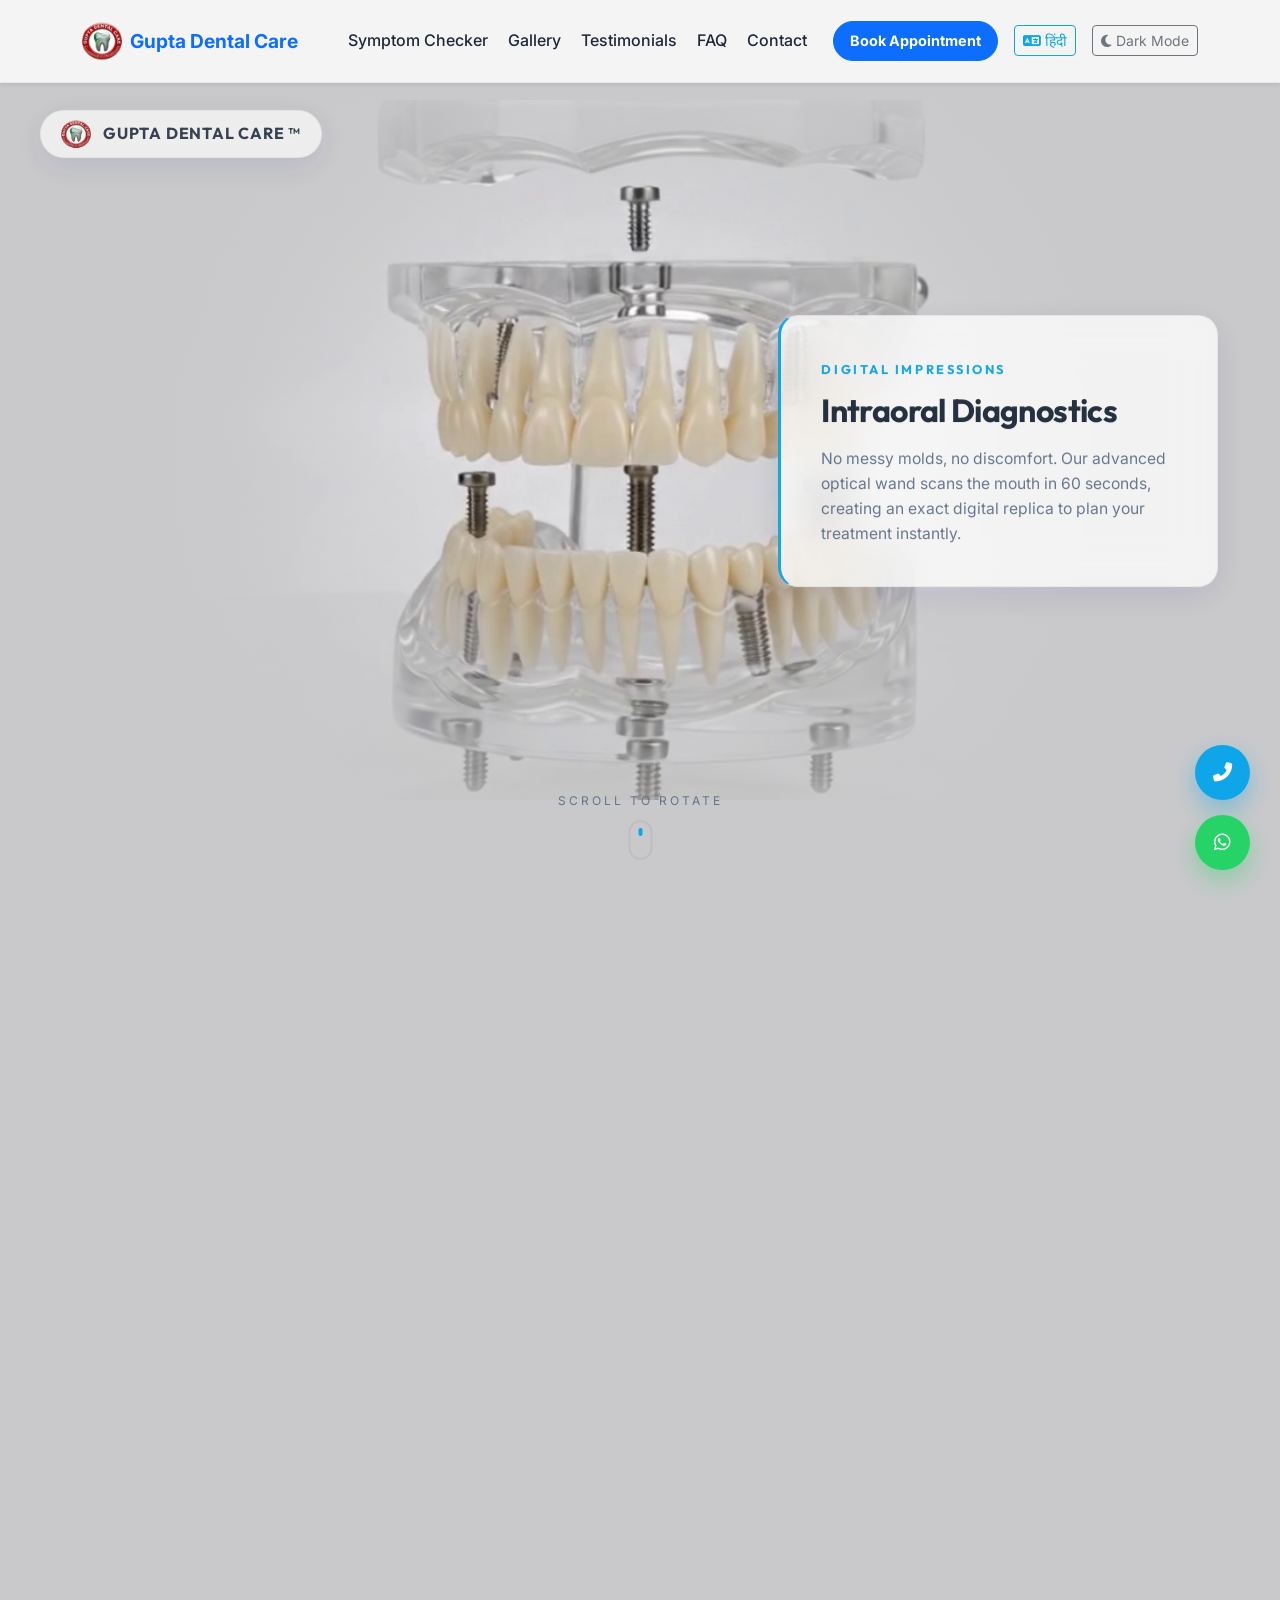
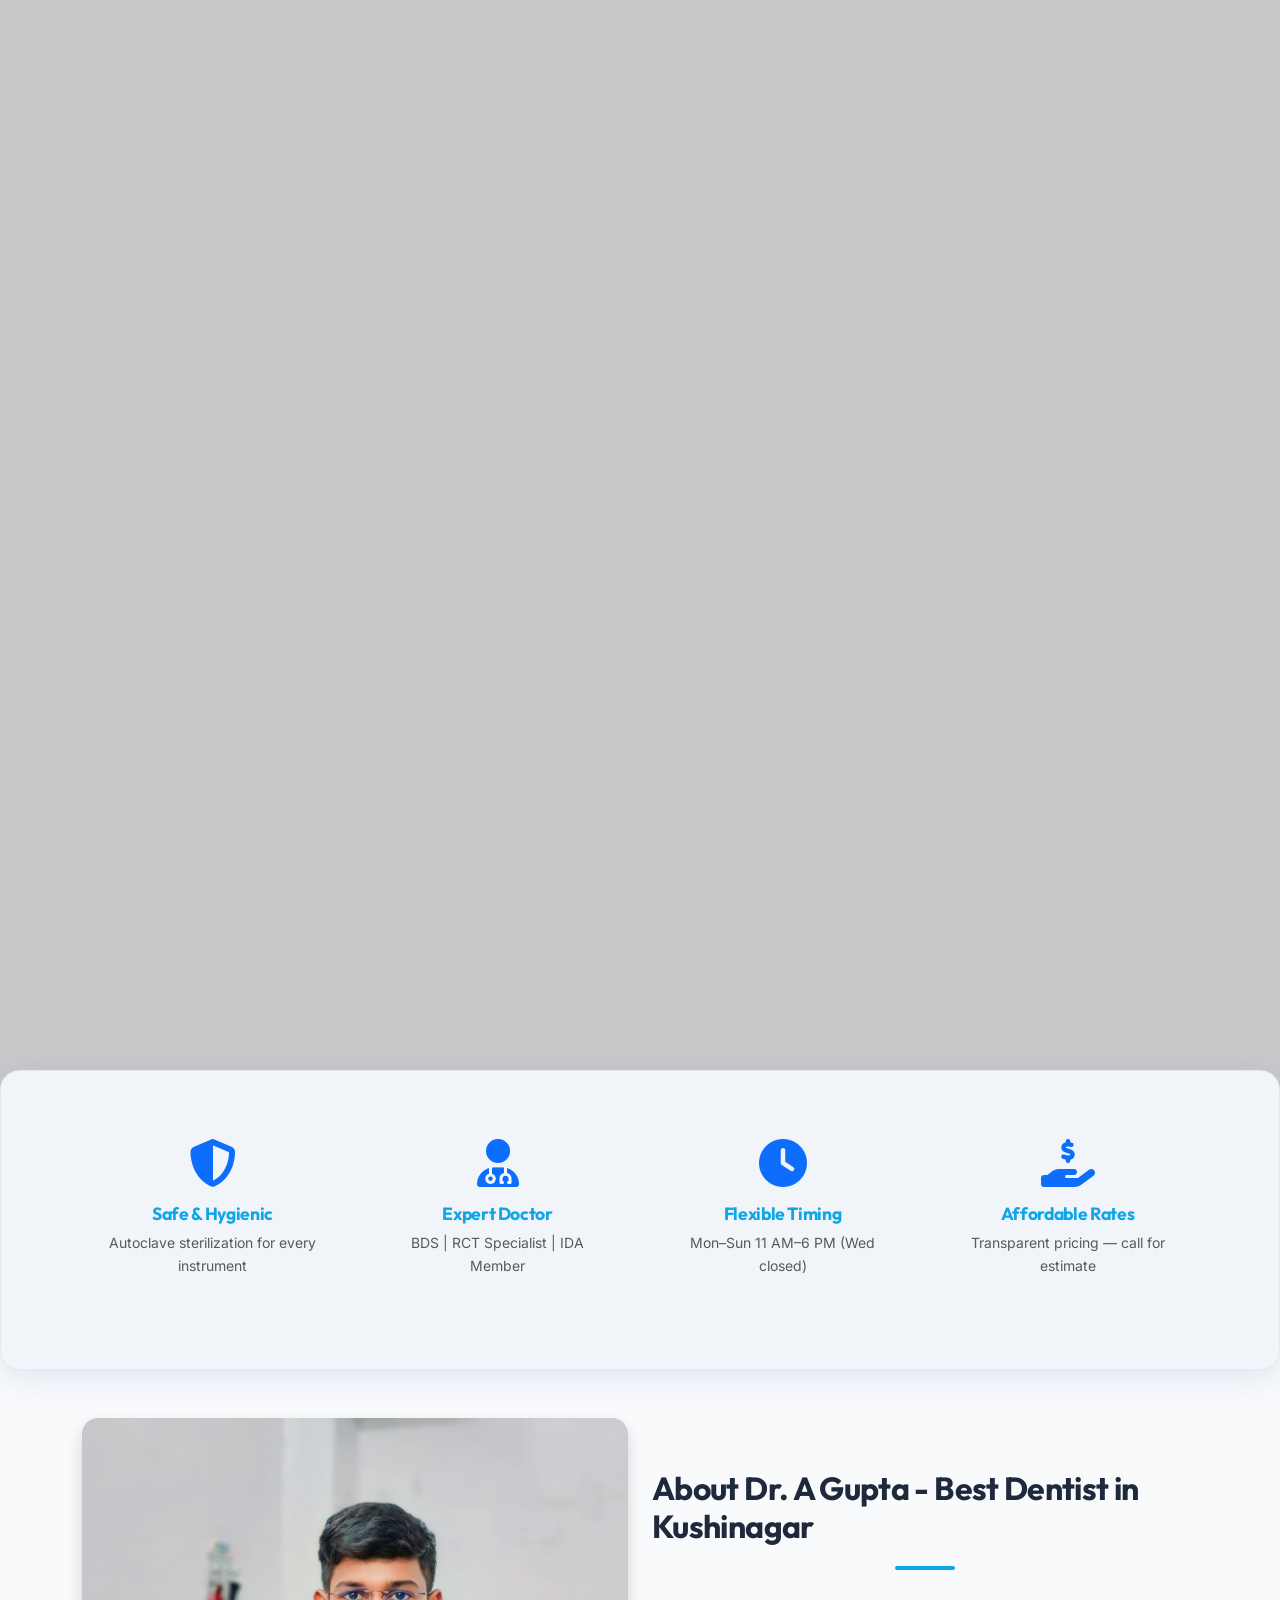
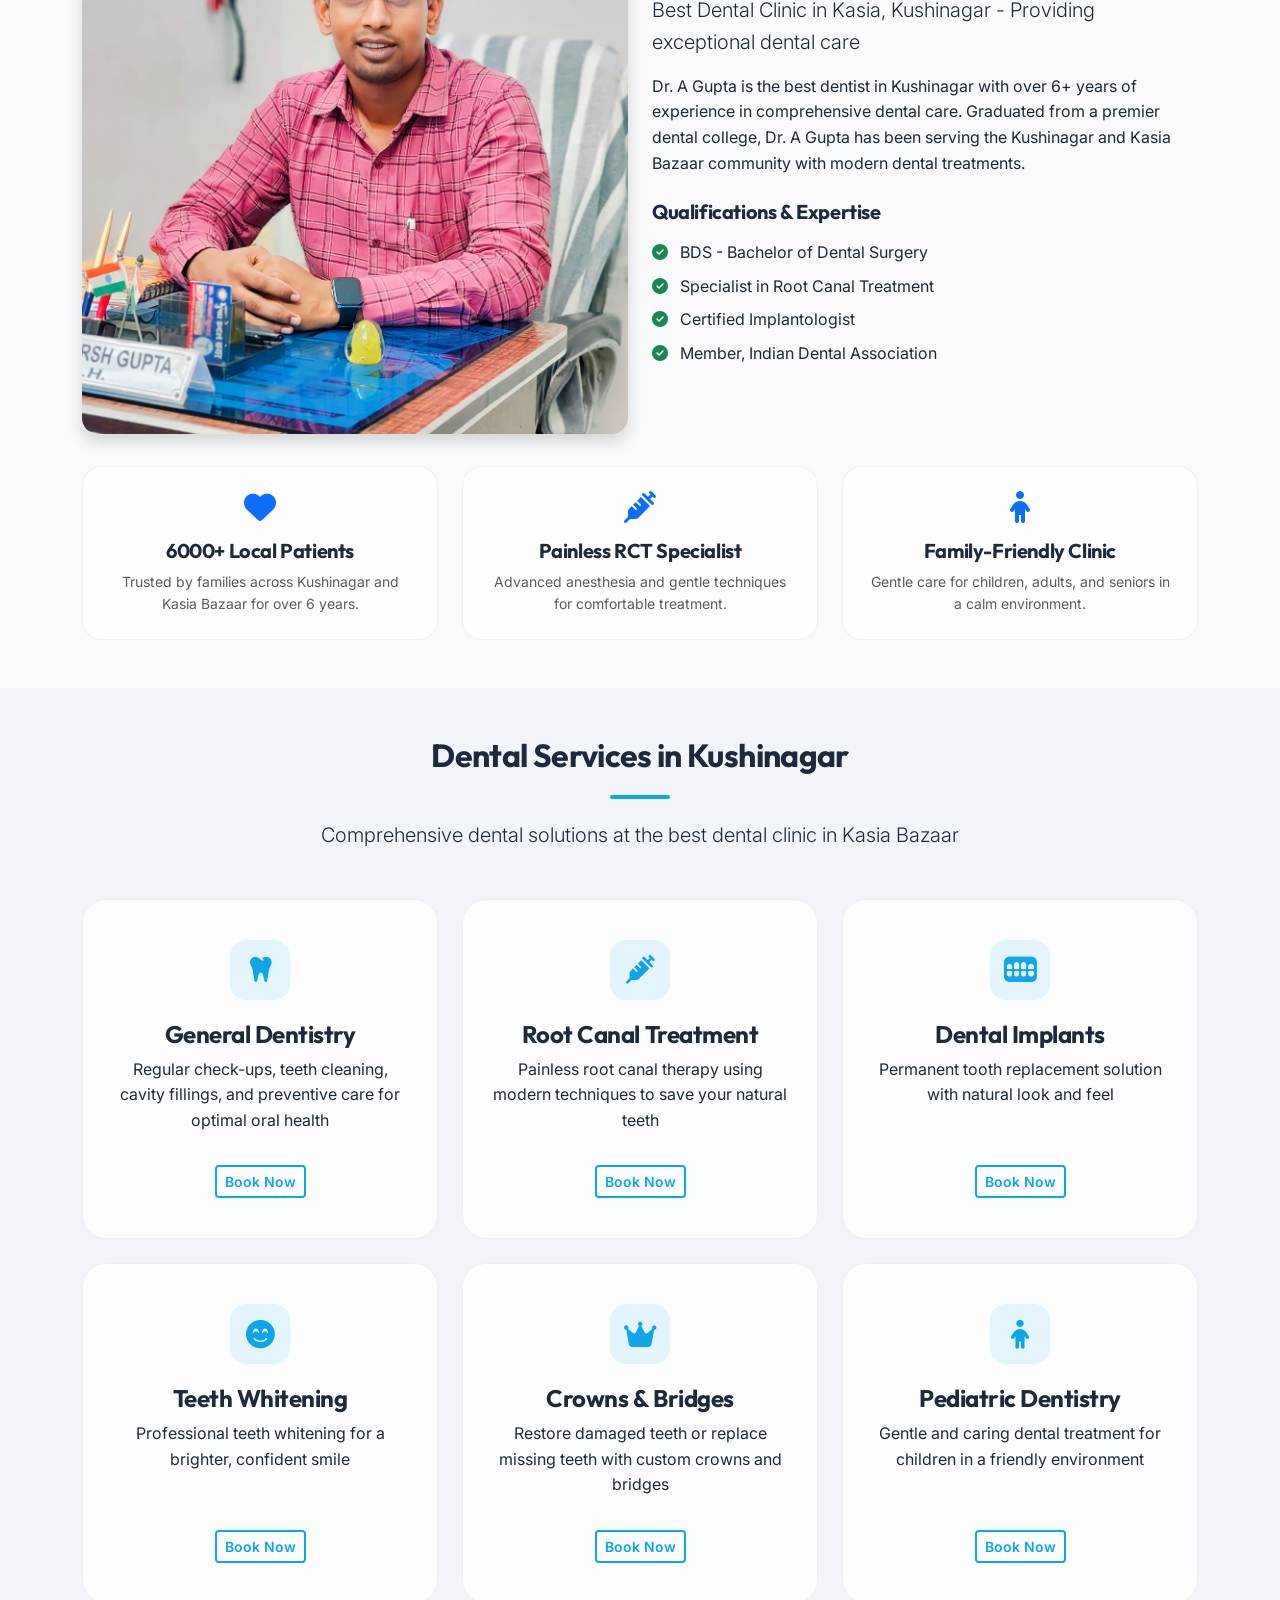
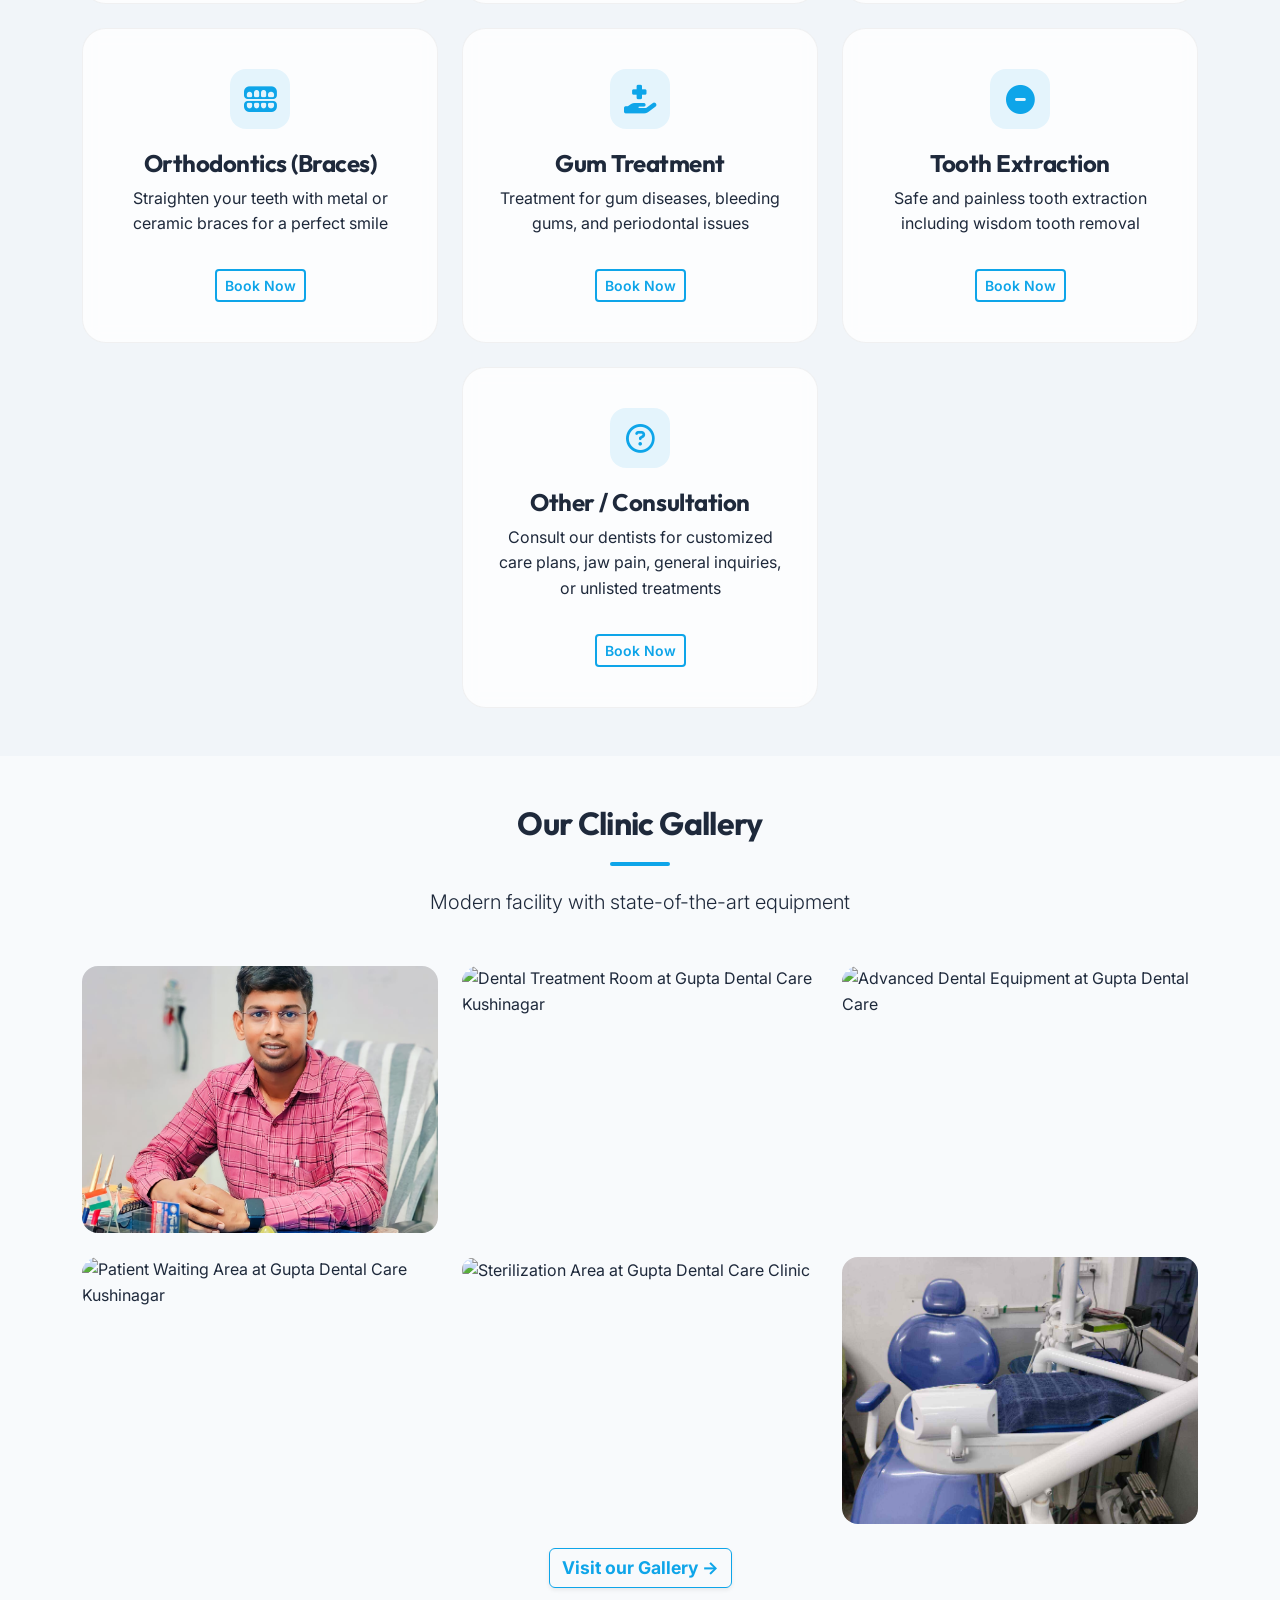
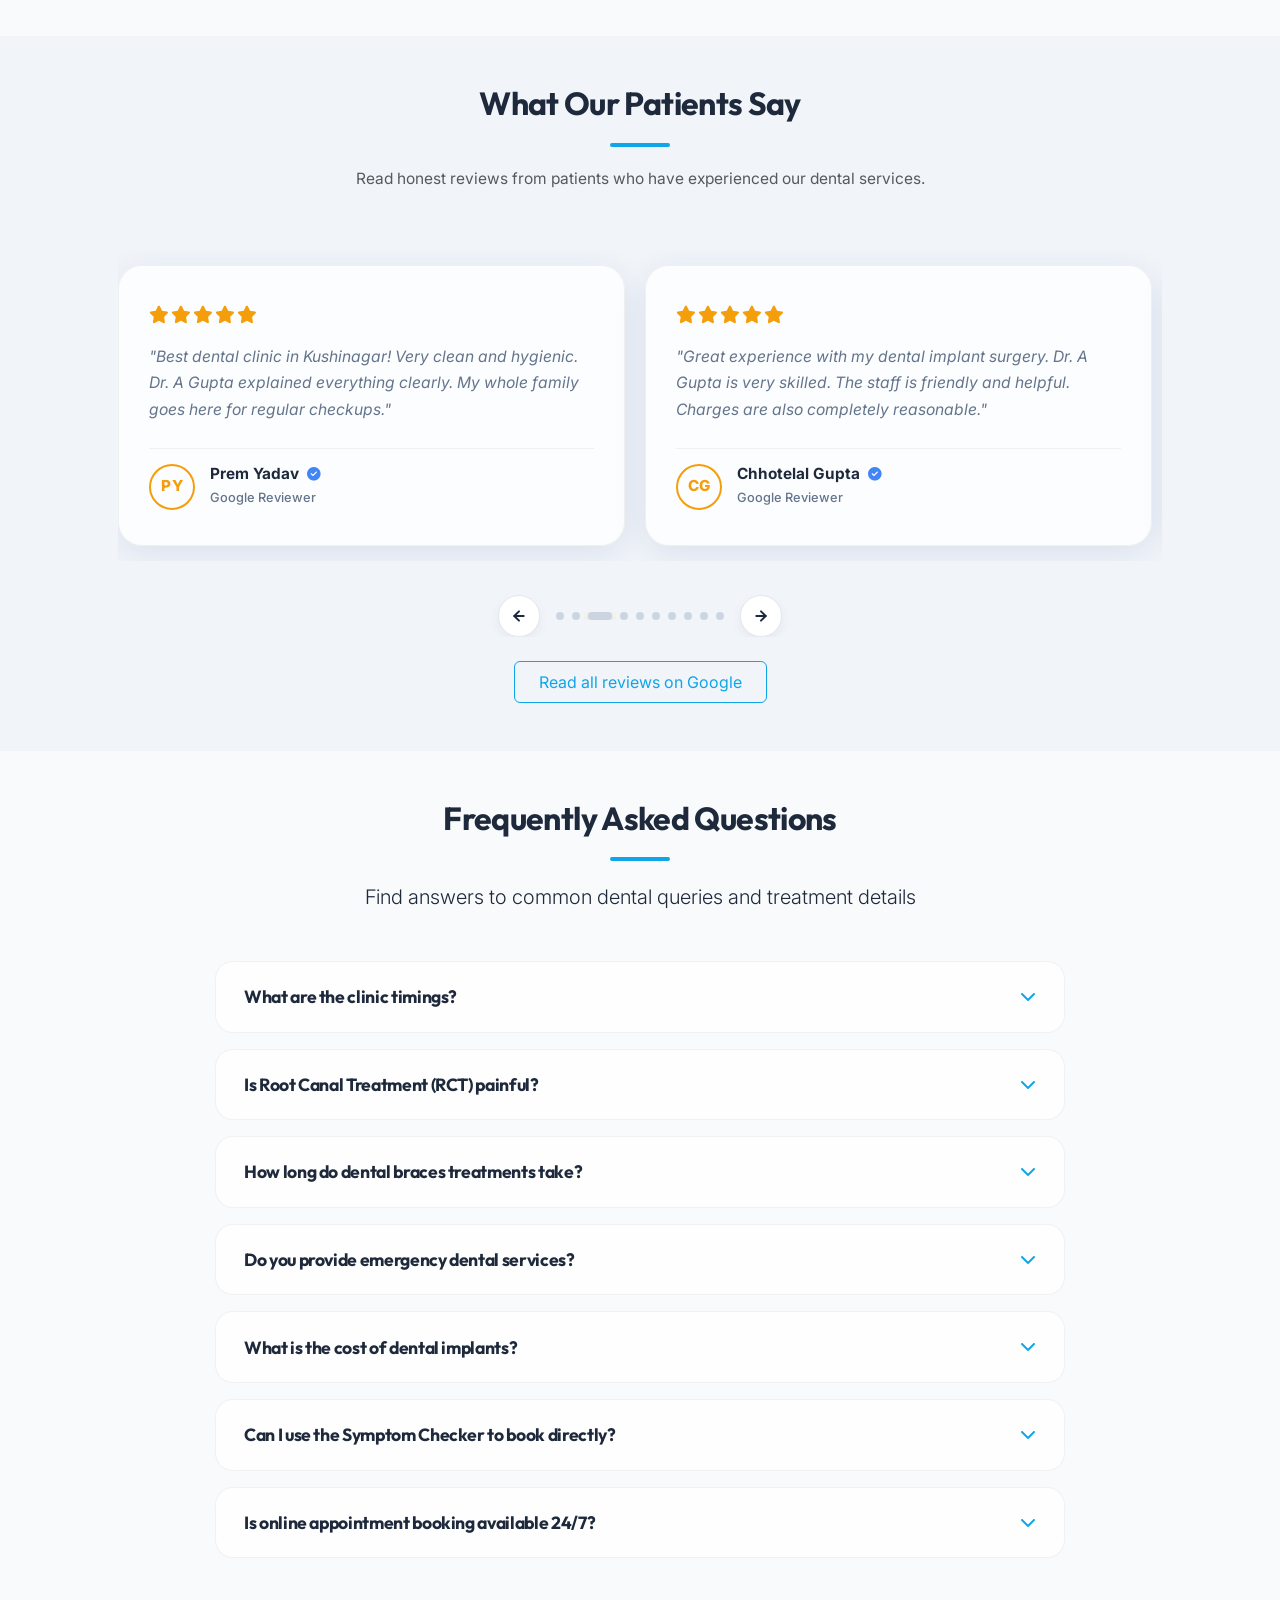
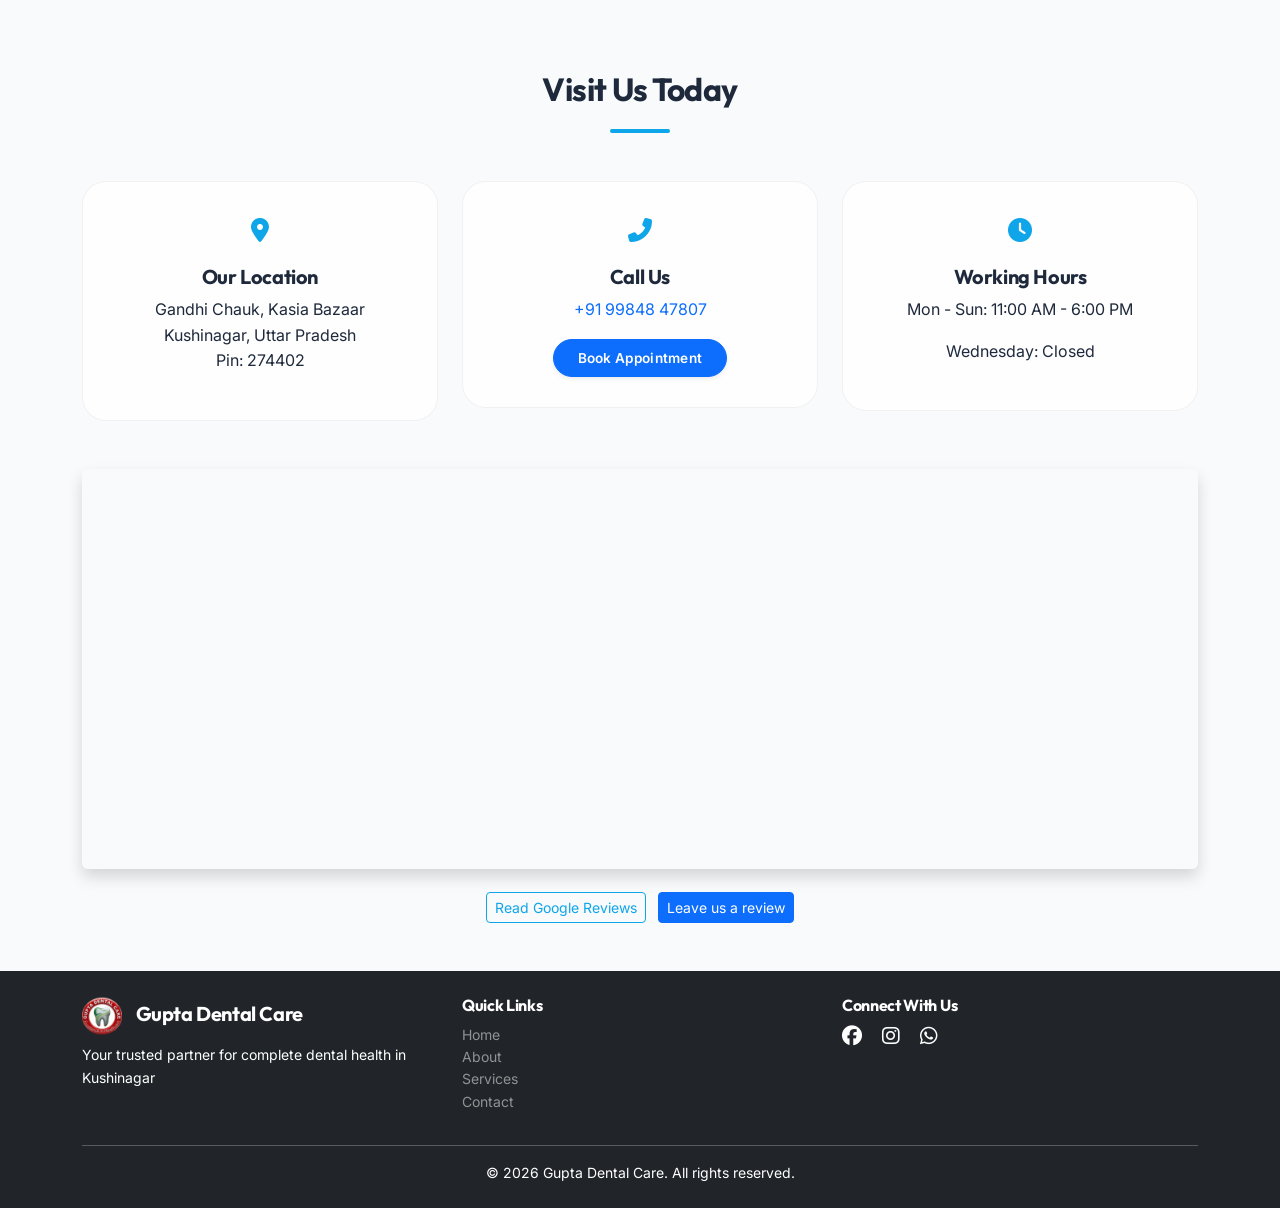
==== commit 1948ca32: "Add files via upload" ====
--- a/index.html
+++ b/index.html
@@ -1872,9 +1872,12 @@
             if (preloadPercent) preloadPercent.textContent = percent + '%';
             if (preloadBar) preloadBar.style.width = percent + '%';
 
-            if (loadedCount >= frameCount && !preloaderComplete) {
+            // Non-blocking load: reveal the landing page as soon as the first 15 frames are loaded.
+            // The remaining frames will load asynchronously in the background.
+            const initialFramesNeeded = 15;
+            if (loadedCount >= initialFramesNeeded && !preloaderComplete) {
                 preloaderComplete = true;
-                setTimeout(initWebsite, 600); // Smooth buffer for preloader completion
+                setTimeout(initWebsite, 200); // Quick transition
             }
         }
 
